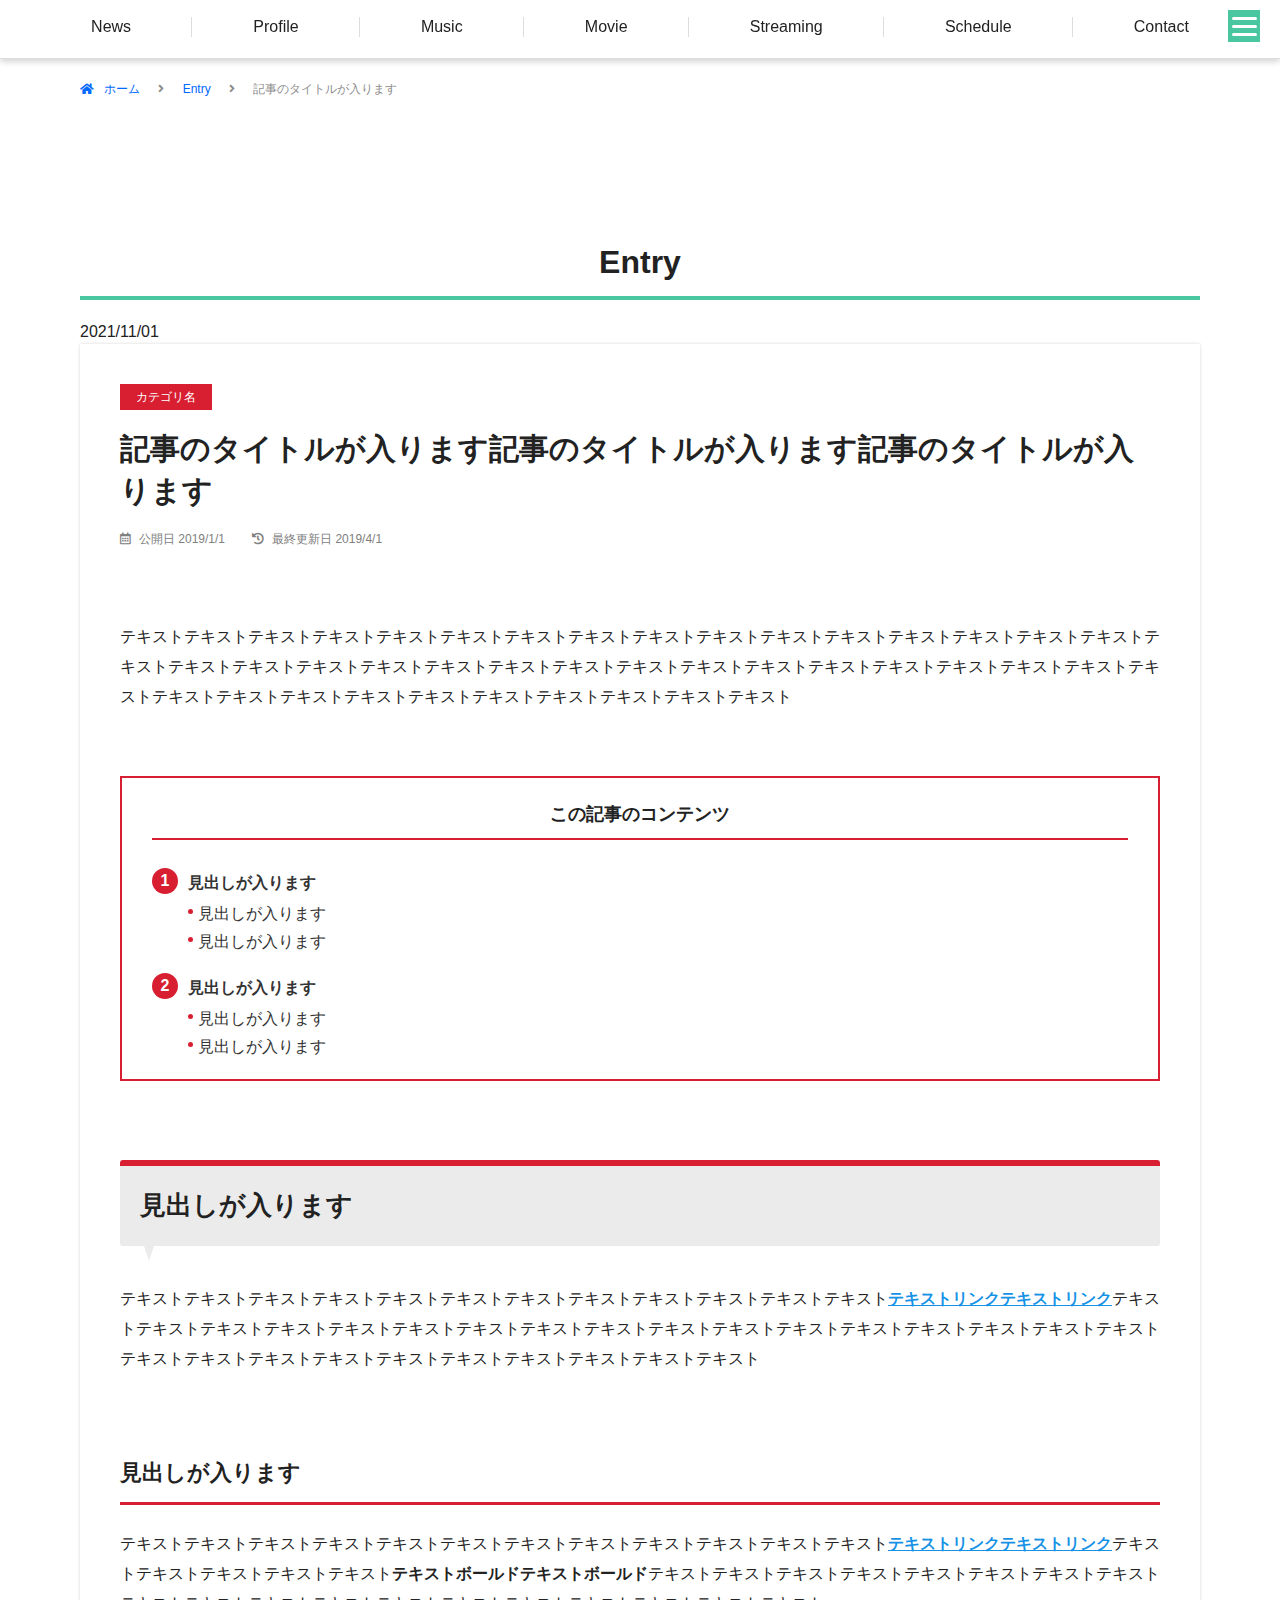
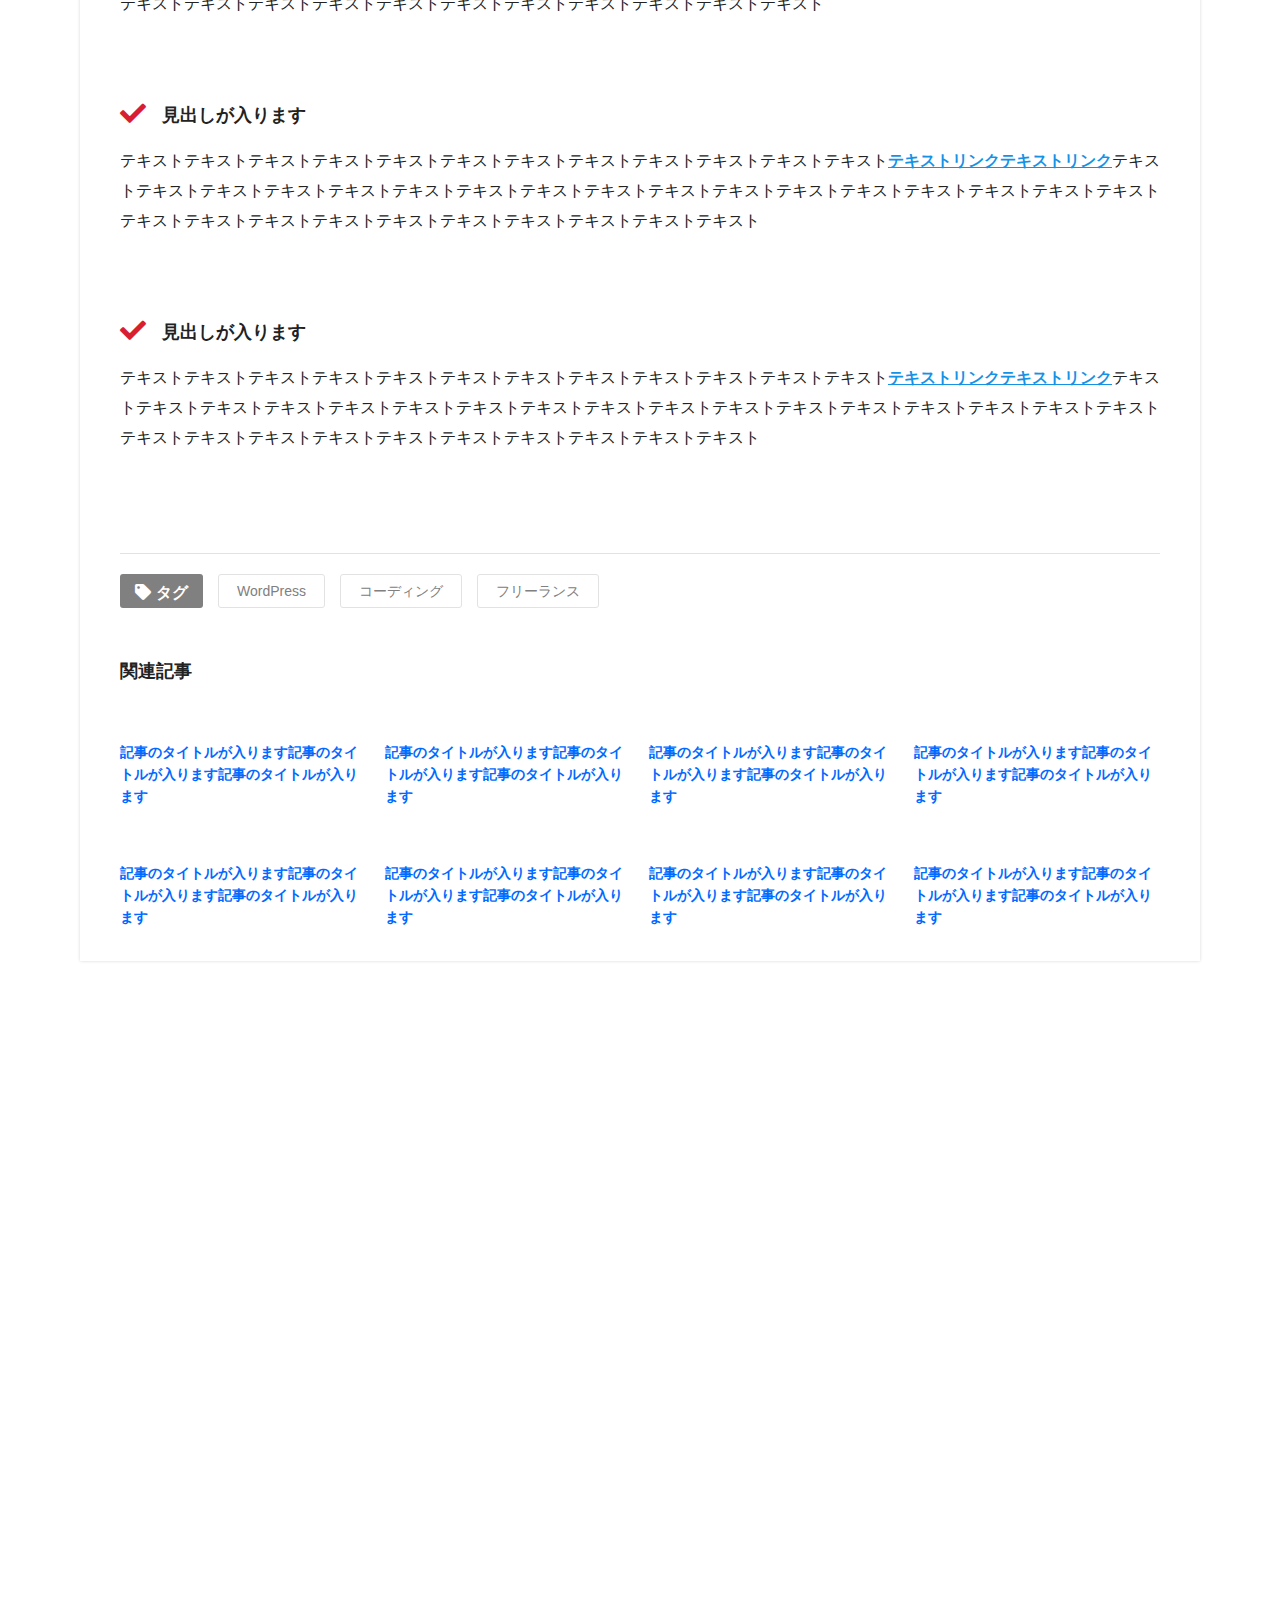
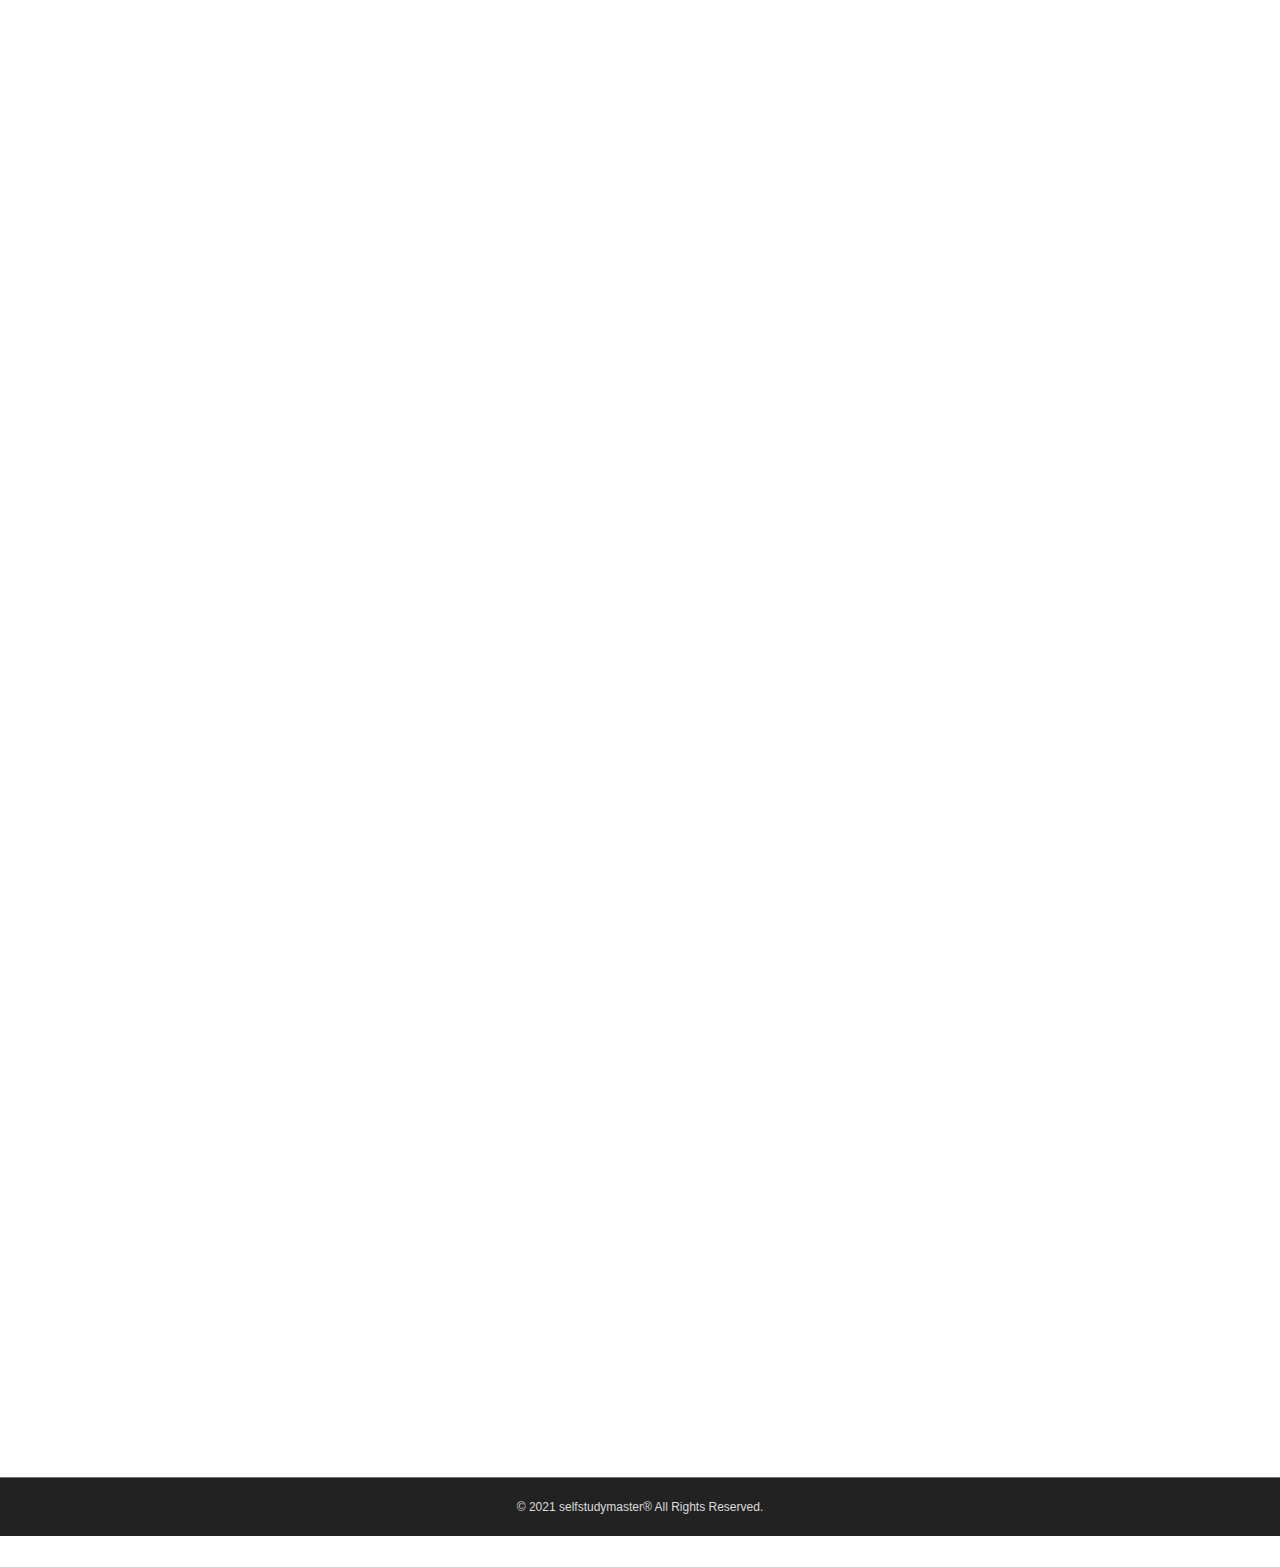
==== entry.html @ 5bd6e817 "entryページ新規作成とcss修正" ====
<!DOCTYPE html>
<html lang="ja">
<head>
    <meta charset="UTF-8">
    <meta name="viewport" content="width=device-width, initial-scale=1.0 minimum-scale=1.0">
    <title>天才 公式ホームページ</title>
    <link rel="stylesheet" href="http://fonts.googleapis.com/css?family=Raleway:700,400">
    <link rel="stylesheet" href="http://maxcdn.bootstrapcdn.com/font-awesome/4.3.0/css/font-awesome.min.css">
    <!--Twitterカード-->
    <meta name="twitter:card" content="summary" />
    <meta name="twitter:site" content="@selfstudymaster" />
    <meta name="twitter:creator" content="@selfstudymaster" />
    <meta property="og:url" content="https://selfstudymaster.github.io/tensai_website.github.io/" />
    <meta property="og:title" content="天才のWebサイト" />
    <meta property="og:description" content="天才のWebサイトができました。プログラマです。" />
    <meta property="og:image" content="https://selfstudymaster.github.io/tensai_website.github.io/assets/img/elements/tensai_icon_2021_01_840x840.png" />
    <!--FontAwesomeCDN-->
    <link rel="stylesheet" href="https://use.fontawesome.com/releases/v5.6.1/css/all.css">
    <link rel="stylesheet" href="css/reset.css">
    <link rel="stylesheet" href="css/style.css">
</head>

<body>
    <!--以下PRECSSで記述します-->
    <!--ヘッダー外側にあたる要素 ly_header -->
    <header class="ly_header effect-fade">
        <!--ヘッダー内側にあたる要素 ly_header -->
        <div class="ly_header_inner">
            <!--ヘッダー内側のロゴアイコンとボタン -->
            <!-- <div class="bl_headerUtils">
                <a class="bl_headerUtils_logo" href="#"><img src="./assets/img/elements/tensai_icon_2021_01_840x840.png" alt="ヘッダーアイコン"></a>
                <p class="bl_headerUtils_ttl">天才のホームページ</p>
                <a class="el_btn" href="#">お問い合わせ</a>
            </div> -->
            <!--ヘッダー内側のロゴアイコンとボタン /.bl_headerUtils -->
            <!--ヘッダー内側のナビゲーション -->
            <nav>
                <ul class="bl_headerNav">
                    <li class="bl_headerNav_item"><a class="bl_headerNav_link" href="#news">News</a></li>
                    <li class="bl_headerNav_item"><a class="bl_headerNav_link" href="#profile">Profile</a></li>
                    <li class="bl_headerNav_item"><a class="bl_headerNav_link" href="#music">Music</a></li>
                    <li class="bl_headerNav_item"><a class="bl_headerNav_link" href="#movie">Movie</a></li>
                    <!-- <li class="bl_headerNav_item"><a class="bl_headerNav_link" href="#radio">Radio</a></li> -->
                    <li class="bl_headerNav_item"><a class="bl_headerNav_link" href="#streaming">Streaming</a></li>
                    <li class="bl_headerNav_item"><a class="bl_headerNav_link" href="#schedule">Schedule</a></li>
                    <!-- <li class="bl_headerNav_item"><a class="bl_headerNav_link" href="#reserve">Reserve</a></li> -->
                    <!-- <li class="bl_headerNav_item"><a class="bl_headerNav_link" href="#shop">Shop</a></li> -->
                    <li class="bl_headerNav_item"><a class="bl_headerNav_link" href="#contact">Contact</a></li>
                </ul>
            </nav>
            <!--ヘッダー内側のナビゲーション / -->
            <!--ハンバーガーメニュー ヘッダー内側のナビゲーション -->
            <div class="hamburger-menu">
                <input type="checkbox" id="menu-btn-check">
                <label for="menu-btn-check" class="menu-btn"><span></span></label>
                <div class="menu-content">
                    <ul>
                        <li class="bl_headerNav_item"><a class="bl_headerNav_link" href="#news">News</a></li>
                        <li class="bl_headerNav_item"><a class="bl_headerNav_link" href="#profile">Profile</a></li>
                        <li class="bl_headerNav_item"><a class="bl_headerNav_link" href="#music">Music</a></li>
                        <li class="bl_headerNav_item"><a class="bl_headerNav_link" href="#movie">Movie</a></li>
                        <!-- <li class="bl_headerNav_item"><a class="bl_headerNav_link" href="#radio">Radio</a></li> -->
                        <li class="bl_headerNav_item"><a class="bl_headerNav_link" href="#streaming">Streaming</a></li>
                        <li class="bl_headerNav_item"><a class="bl_headerNav_link" href="#schedule">Schedule</a></li>
                        <!-- <li class="bl_headerNav_item"><a class="bl_headerNav_link" href="#reserve">Reserve</a></li> -->
                        <!-- <li class="bl_headerNav_item"><a class="bl_headerNav_link" href="#shop">Shop</a></li> -->
                        <li class="bl_headerNav_item"><a class="bl_headerNav_link" href="#contact">Contact</a></li>
                    </ul>
                </div>
            </div>
            <!--ハンバーガーメニュー ヘッダー内側のナビゲーション /-->
        </div>
        <!--ヘッダー内側にあたる要素 /.ly_header_inner -->
    </header>
    <!--ヘッダー外側にあたる要素 ly_header -->

    <main class="ly_cont">

        <!-- パンくすリスト breadcrumb -->
        <section class="ly_section effect-fade" id="#">
            <div class="breadcrumb">
                <span property="itemListElement" typeof="ListItem">
                    <a property="item" typeof="WebPage" href="/" class="home"><span property="name">ホーム</span></a>
                    <meta property="position" content="1">
                </span>
                <i class="fas fa-angle-right"></i>
                <span property="itemListElement" typeof="ListItem">
                    <a property="item" typeof="WebPage" href="#" class="taxonomy category"><span
                            property="name">Entry</span></a>
                    <meta property="position" content="2">
                </span>
                <i class="fas fa-angle-right"></i>
                <span class="post post-post current-item">記事のタイトルが入ります</span>
            </div><!-- /breadcrumb -->
        </section>

        <!--後で消す /Users/mac/Documents/HTMLCSS/デイトラ/3rd/html/single.html 参照-->
        <!-- Entry -->
        <!--bl_vertPostsというクラス命名 (vertはvertical=垂直の省略形)-->
        <section class="ly_section effect-fade" id="entry">
            <h2 class="el_lv2Heading">Entry</h2>
            <ul class="bl_entry">
                <li class="bl_entry_item">
                    <!--のちに日付の後にラベルを付けるのでdiv要素を設置-->
                    <div class="bl_entry_header">
                        <time class="bl_entry_date" datetime="2020-09-27">2021/11/01</time>
                    </div>
                </li>
                
            </ul>
            <!-- entry -->
            <article class="entry">

                <!-- entry-header -->
                <div class="entry-header">
                    <div class="entry-label"><a href="#">カテゴリ名</a></div><!-- /entry-item-tag -->
                    <h1 class="entry-title">記事のタイトルが入ります記事のタイトルが入ります記事のタイトルが入ります</h1><!-- /entry-title -->

                    <!-- entry-meta -->
                    <div class="entry-meta">
                        <time class="entry-published" datetime="2019-01-01">公開日 2019/1/1</time>
                        <time class="entry-updated" datetime="2019-04-01">最終更新日 2019/4/1</time>
                    </div><!-- /entry-meta -->

                    <!-- entry-img -->
                    <div class="entry-img">
                        <img src="img/entry1.png" alt="">
                    </div><!-- /entry-img -->

                </div><!-- /entry-header -->

                <!-- entry-body -->
                <div class="entry-body">
                    <p>
                        テキストテキストテキストテキストテキストテキストテキストテキストテキストテキストテキストテキストテキストテキストテキストテキストテキストテキストテキストテキストテキストテキストテキストテキストテキストテキストテキストテキストテキストテキストテキストテキストテキストテキストテキストテキストテキストテキストテキストテキストテキストテキストテキスト
                    </p>

                    <div id="toc_container">
                        <p class="toc_title">この記事のコンテンツ</p>
                        <ul class="toc_list">
                            <li><a href="#i">見出しが入ります</a>
                                <ul>
                                    <li><a href="#">見出しが入ります</a></li>
                                    <li><a href="#">見出しが入ります</a></li>
                                </ul>
                            </li>
                            <li><a href="#i">見出しが入ります</a>
                                <ul>
                                    <li><a href="#">見出しが入ります</a></li>
                                    <li><a href="#">見出しが入ります</a></li>
                                </ul>
                            </li>
                        </ul>
                    </div>

                    <h2>見出しが入ります</h2>
                    <p>テキストテキストテキストテキストテキストテキストテキストテキストテキストテキストテキストテキスト<a
                            href="#">テキストリンクテキストリンク</a>テキストテキストテキストテキストテキストテキストテキストテキストテキストテキストテキストテキストテキストテキストテキストテキストテキストテキストテキストテキストテキストテキストテキストテキストテキストテキストテキスト
                    </p>
                    <h3>見出しが入ります</h3>
                    <p>テキストテキストテキストテキストテキストテキストテキストテキストテキストテキストテキストテキスト<a
                            href="#">テキストリンクテキストリンク</a>テキストテキストテキストテキストテキスト<strong>テキストボールドテキストボールド</strong>テキストテキストテキストテキストテキストテキストテキストテキストテキストテキストテキストテキストテキストテキストテキストテキストテキストテキストテキスト
                    </p>
                    <h4>見出しが入ります</h4>
                    <p>テキストテキストテキストテキストテキストテキストテキストテキストテキストテキストテキストテキスト<a
                            href="#">テキストリンクテキストリンク</a>テキストテキストテキストテキストテキストテキストテキストテキストテキストテキストテキストテキストテキストテキストテキストテキストテキストテキストテキストテキストテキストテキストテキストテキストテキストテキストテキスト
                    </p>
                    <h4>見出しが入ります</h4>
                    <p>テキストテキストテキストテキストテキストテキストテキストテキストテキストテキストテキストテキスト<a
                            href="#">テキストリンクテキストリンク</a>テキストテキストテキストテキストテキストテキストテキストテキストテキストテキストテキストテキストテキストテキストテキストテキストテキストテキストテキストテキストテキストテキストテキストテキストテキストテキストテキスト
                    </p>
                    <div class="entry-btn"><a class="btn" href="">テキストテキスト</a></div><!-- /entry-btn -->

                </div><!-- /entry-body -->


                <div class="entry-tag-items">
                    <div class="entry-tag-head">タグ</div><!-- /entry-tag-head -->
                    <div class="entry-tag-item"><a href="">WordPress</a></div><!-- /entry-tag-item -->
                    <div class="entry-tag-item"><a href="">コーディング</a></div><!-- /entry-tag-item -->
                    <div class="entry-tag-item"><a href="">フリーランス</a></div><!-- /entry-tag-item -->
                </div><!-- /entry-tag-items -->


                <div class="entry-related">
                    <div class="related-title">関連記事</div>

                    <div class="related-items">

                        <a class="related-item" href="">
                            <div class="related-item-img"><img src="img/entry1.png" alt=""></div><!-- /related-item-img -->
                            <div class="related-item-title">記事のタイトルが入ります記事のタイトルが入ります記事のタイトルが入ります</div><!-- /related-item-title -->
                        </a><!-- /related-item -->

                        <a class="related-item" href="">
                            <div class="related-item-img"><img src="img/entry1.png" alt=""></div><!-- /related-item-img -->
                            <div class="related-item-title">記事のタイトルが入ります記事のタイトルが入ります記事のタイトルが入ります</div><!-- /related-item-title -->
                        </a><!-- /related-item -->

                        <a class="related-item" href="">
                            <div class="related-item-img"><img src="img/entry1.png" alt=""></div><!-- /related-item-img -->
                            <div class="related-item-title">記事のタイトルが入ります記事のタイトルが入ります記事のタイトルが入ります</div><!-- /related-item-title -->
                        </a><!-- /related-item -->

                        <a class="related-item" href="">
                            <div class="related-item-img"><img src="img/entry1.png" alt=""></div><!-- /related-item-img -->
                            <div class="related-item-title">記事のタイトルが入ります記事のタイトルが入ります記事のタイトルが入ります</div><!-- /related-item-title -->
                        </a><!-- /related-item -->

                        <a class="related-item" href="">
                            <div class="related-item-img"><img src="img/entry1.png" alt=""></div><!-- /related-item-img -->
                            <div class="related-item-title">記事のタイトルが入ります記事のタイトルが入ります記事のタイトルが入ります</div><!-- /related-item-title -->
                        </a><!-- /related-item -->

                        <a class="related-item" href="">
                            <div class="related-item-img"><img src="img/entry1.png" alt=""></div><!-- /related-item-img -->
                            <div class="related-item-title">記事のタイトルが入ります記事のタイトルが入ります記事のタイトルが入ります</div><!-- /related-item-title -->
                        </a><!-- /related-item -->

                        <a class="related-item" href="">
                            <div class="related-item-img"><img src="img/entry1.png" alt=""></div><!-- /related-item-img -->
                            <div class="related-item-title">記事のタイトルが入ります記事のタイトルが入ります記事のタイトルが入ります</div><!-- /related-item-title -->
                        </a><!-- /related-item -->

                        <a class="related-item" href="">
                            <div class="related-item-img"><img src="img/entry1.png" alt=""></div><!-- /related-item-img -->
                            <div class="related-item-title">記事のタイトルが入ります記事のタイトルが入ります記事のタイトルが入ります</div><!-- /related-item-title -->
                        </a><!-- /related-item -->

                    </div><!-- /related-items -->
                </div><!-- /entry-related -->

            </article> <!-- /entry -->

            
        </section>

        <!--サイドバー-->
        <section class="ly_section effect-fade" id="#">
            <!-- secondary -->
			<aside id="secondary">

				<!-- widget -->
				<div class="widget widget_text widget_custom_html">
					<div class="widget-title">プロフィール</div>

					<div class="wprofile">
						<div class="wprofile-img"><img src="img/profile.png" alt=""></div>
						<div class="wprofile-content">
							<p>
								テキストテキストテキストテキストテキストテキストテキストテキストテキストテキストテキストテキストテキストテキストテキストテキストテキストテキストテキストテキストテキストテキストテキストテキストテキストテキストテキストテキストテキストテキスト
							</p>
						</div>
						<!-- /wprofile-content -->
						<nav class="wprofile-sns">
							<div class="wprofile-sns-item m_twitter"><a href="" rel="noopener noreferrer" target="_blank"><i
										class="fab fa-twitter"></i></a></div>
							<div class="wprofile-sns-item m_facebook"><a href="" rel="noopener noreferrer" target="_blank"><i
										class="fab fa-facebook-f"></i></a></div>
							<div class="wprofile-sns-item m_instagram"><a href="" rel="noopener noreferrer" target="_blank"><i
										class="fab fa-instagram"></i></a></div>
						</nav>
					</div><!-- /wprofile -->
				</div><!-- /widget -->


				<!-- widget -->
				<div class="widget widget_search">
					<div class="widget-title">検索</div>
					<!-- search-form -->
					<form method="get" class="search-form" action="#">
						<input type="search" class="search-field" value="" placeholder="キーワード" name="s" id="s">
						<button type="submit" class="search-submit"><i class="fas fa-search"></i></button>
					</form><!-- /search-form -->
				</div><!-- /widget -->


				<!-- widget -->
				<div class="widget widget_popular">
					<div class="widget-title">人気記事</div>

					<div class="wpost-items m_ranking">

						<!-- wpost-item -->
						<a class="wpost-item" href="#">
							<div class="wpost-item-img"><img src="img/entry2.png" alt=""></div>
							<div class="wpost-item-body">
								<div class="wpost-item-title">記事のタイトルが入ります記事のタイトルが入ります記事のタイトルが入ります</div>
							</div><!-- /wpost-item-body -->
						</a><!-- /wpost-item -->

						<!-- wpost-item -->
						<a class="wpost-item" href="#">
							<div class="wpost-item-img"><img src="img/entry1.png" alt=""></div>
							<div class="wpost-item-body">
								<div class="wpost-item-title">記事のタイトルが入ります記事のタイトルが入ります記事のタイトルが入ります</div>
							</div><!-- /wpost-item-body -->
						</a><!-- /wpost-item -->

						<!-- wpost-item -->
						<a class="wpost-item" href="#">
							<div class="wpost-item-img"><img src="img/entry3.png" alt=""></div>
							<div class="wpost-item-body">
								<div class="wpost-item-title">記事のタイトルが入ります記事のタイトルが入ります記事のタイトルが入ります</div>
							</div><!-- /wpost-item-body -->
						</a><!-- /wpost-item -->

						<!-- wpost-item -->
						<a class="wpost-item" href="#">
							<div class="wpost-item-img"><img src="img/entry4.png" alt=""></div>
							<div class="wpost-item-body">
								<div class="wpost-item-title">記事のタイトルが入ります記事のタイトルが入ります記事のタイトルが入ります</div>
							</div><!-- /wpost-item-body -->
						</a><!-- /wpost-item -->

						<!-- wpost-item -->
						<a class="wpost-item" href="#">
							<div class="wpost-item-img"><img src="img/entry5.png" alt=""></div>
							<div class="wpost-item-body">
								<div class="wpost-item-title">記事のタイトルが入ります記事のタイトルが入ります記事のタイトルが入ります</div>
							</div><!-- /wpost-item-body -->
						</a><!-- /wpost-item -->

					</div><!-- /wpost-items -->
				</div><!-- /widget -->



				<!-- widget -->
				<div class="widget widget_recent">
					<div class="widget-title">新着記事</div>

					<div class="wpost-items">

						<!-- wpost-item -->
						<a class="wpost-item" href="#">
							<div class="wpost-item-img"><img src="img/entry7.png" alt=""></div>
							<div class="wpost-item-body">
								<div class="wpost-item-title">記事のタイトルが入ります記事のタイトルが入ります記事のタイトルが入ります</div>
							</div><!-- /wpost-item-body -->
						</a><!-- /wpost-item -->

						<!-- wpost-item -->
						<a class="wpost-item" href="#">
							<div class="wpost-item-img"><img src="img/entry6.png" alt=""></div>
							<div class="wpost-item-body">
								<div class="wpost-item-title">記事のタイトルが入ります記事のタイトルが入ります記事のタイトルが入ります</div>
							</div><!-- /wpost-item-body -->
						</a><!-- /wpost-item -->

						<!-- wpost-item -->
						<a class="wpost-item" href="#">
							<div class="wpost-item-img"><img src="img/entry10.png" alt=""></div>
							<div class="wpost-item-body">
								<div class="wpost-item-title">記事のタイトルが入ります記事のタイトルが入ります記事のタイトルが入ります</div>
							</div><!-- /wpost-item-body -->
						</a><!-- /wpost-item -->

						<!-- wpost-item -->
						<a class="wpost-item" href="#">
							<div class="wpost-item-img"><img src="img/entry7.png" alt=""></div>
							<div class="wpost-item-body">
								<div class="wpost-item-title">記事のタイトルが入ります記事のタイトルが入ります記事のタイトルが入ります</div>
							</div><!-- /wpost-item-body -->
						</a><!-- /wpost-item -->

						<!-- wpost-item -->
						<a class="wpost-item" href="#">
							<div class="wpost-item-img"><img src="img/entry9.png" alt=""></div>
							<div class="wpost-item-body">
								<div class="wpost-item-title">記事のタイトルが入ります記事のタイトルが入ります記事のタイトルが入ります</div>
							</div><!-- /wpost-item-body -->
						</a><!-- /wpost-item -->

					</div><!-- /wpost-items -->
				</div><!-- /widget -->

				<div class="widget widget_archive">
					<div class="widget-title">アーカイブ</div>
					<ul>
						<li><a href="#">テキストテキストテキスト</a></li>
						<li><a href="#">テキストテキストテキスト</a></li>
						<li><a href="#">テキストテキストテキスト</a></li>
					</ul>
				</div><!-- /widget -->

			</aside><!-- secondary -->
        </section>
    </main>

    <footer>
        <div class="ly_footer effect-fade"><!--外側にあたる要素 ly_footer_inner -->
            <div class="ly_footer_inner"><!--内側にあたる要素 ナビゲーション ly_footer_inner -->
                <nav>
                    <ul class="bl_footerNav">
                        <li class="bl_footerNav_item">
                            <a class="bl_footerNav_link" href="#news">News</a>
                            <ul class="bl_footerChildNav">
                            <li class="bl_footerChildNav_item">
                                <a class="bl_footerChildNav_link" href="#">最新記事</a>
                            </li>
                            <!-- <li class="bl_footerChildNav_item">
                                <a class="bl_footerChildNav_link" href="#"></a>
                            </li> -->
                            </ul>
                        </li>
                        <li class="bl_footerNav_item">
                            <a class="bl_footerNav_link" href="#profile">Profile</a>
                            <ul class="bl_footerChildNav">
                                <!-- <li class="bl_footerChildNav_item">
                                <a class="bl_footerChildNav_link" href="#">天才とは？</a>
                                </li> -->
                                <!-- <li class="bl_footerChildNav_item">
                                <a class="bl_footerChildNav_link" href="#">天才の構成要素</a>
                                </li> -->
                                <!-- <li class="bl_footerChildNav_item">
                                    <a class="bl_footerChildNav_link" href="#"></a>
                                </li> -->
                            </ul>
                        </li>
                        <li class="bl_footerNav_item">
                            <a class="bl_footerNav_link" href="#music">Music</a>
                            <!-- <ul class="bl_footerChildNav">
                                <li class="bl_footerChildNav_item">
                                <a class="bl_footerChildNav_link" href="#"></a>
                                </li>
                                <li class="bl_footerChildNav_item">
                                <a class="bl_footerChildNav_link" href="#"></a>
                                </li>
                            </ul> -->
                        </li>
                        <li class="bl_footerNav_item">
                            <a class="bl_footerNav_link" href="#movie">Movie</a>
                        </li>
                        <!-- <li class="bl_footerNav_item">
                            <a class="bl_footerNav_link" href="#radio">Radio</a>
                            <ul class="bl_footerChildNav">
                                <li class="bl_footerChildNav_item">
                                <a class="bl_footerChildNav_link" href="#"></a>
                                </li>
                                <li class="bl_footerChildNav_item">
                                <a class="bl_footerChildNav_link" href="#"></a>
                                </li>
                            </ul>
                        </li> -->
                        <li class="bl_footerNav_item">
                            <a class="bl_footerNav_link" href="#streaming">Streaming</a>
                        </li>
                        <li class="bl_footerNav_item">
                            <a class="bl_footerNav_link" href="#schedule">Schedule</a>
                        </li>
                        <!-- <li class="bl_footerNav_item">
                            <a class="bl_footerNav_link" href="#reserve">Reserve</a>
                        </li> -->
                        <!-- <li class="bl_footerNav_item">
                            <a class="bl_footerNav_link" href="#shop">Shop</a>
                        </li> -->
                        <li class="bl_footerNav_item">
                            <a class="bl_footerNav_link" href="#contact">Contact</a>
                        </li>
                    </ul>
                </nav>
            </div>
            <!--内側にあたる要素 /.ly_footer_inner-->
        </div>
        <!--外側にあたる要素 /.ly_footer-->
        <!--外側にあたる要素 ボーダー -->
        <div class="ly_footer hp_btGray">
            <!--内側にあたる要素 Copyright-->
            <div class="ly_footer_inner">
                <small class="el_footerCopyright">© 2021 selfstudymaster® All Rights Reserved.</small>
            </div>
            <!--内側にあたる要素 Copyright /.ly_footer_inner-->
        </div>
        <!--外側にあたる要素 ボーダー /.ly_footer hp_btGray-->
    </footer>
    <script src="./js/jquery-3.6.0.min.js" defer></script>
    <script src="./js/script.js" defer></script>
</body>

</html>
---- css/style.css ----
@charset "UTF-8";

/*=================================================
ベース
===================================================*/
body {
    color: #222;
    font-family: "Helvetica Neue", Arial, "Hiragino Kaku Gothic ProN", "Hiragino Sans", Meiryo, sans-serif;
    line-height: 1.5;
}

a {
    color: #0069ff;
}

img {
    max-width: 100%;
    vertical-align: top;
}

/* 画面全体のフェードイン */
.effect-fade {
    opacity : 0;
    transform : translate(0, 90px);
    transition : all 800ms;
}
.effect-fade.effect-scroll {
    opacity : 1;
    transform : translate(0, 0);
}

/*=================================================
ボタン
===================================================*/
/* el_buttonは「送信ボタン」で使用中 */
.el_button .submit-btn{
    display: inline-block;
    padding: 12px 36px;
    background: linear-gradient(90deg, #d10fe2 0%, #6020B0 100%);
    color: #fff;
    text-align: center;
    font-size: 14px;
    text-align: center;
    box-shadow: 0px 3px 6px #00000029;
    border-radius: 10px;
    cursor : pointer;
}

.el_button .submit-btn:hover {
    opacity: 0.7;
}


/* .el_button:hover {
    background-color: rgba(255, 255, 255, .2);
} */

.bl_contactBtn_wrapper {
    margin-left: 0px;
}

.el_button_arrowRight {
    margin-left: 20px;
    display: inline-block;
    padding: 4px 10px;
    background-color: #fd4810;
    color: #fff;
    font-size: 12px;
    border-radius: 10px;
}

/* contactの送信ボタンを押下後に、遷移して表示されるメッセージを
   送信前にhiddenしている */
.hidden {
    display: none;
}

/* 問い合わせフォール送信ボタン押下後の遷移先からホームに「戻る」ボタン */
.bl_returnButton {
    cursor : pointer;
}

/*
.el_button {
    display: block;
    width: 155px;
    height: 37px;
    line-height: 37px;
    padding: 12px 36px;
    text-align: center;
    background: linear-gradient(90deg, #FA41CC 0%, #6020B0 100%) 0% 0%;
    color: #fff;
    box-shadow: 0px 3px 6px #00000029;
    border-radius: 10px;
}
*/

/*=================================================
レイアウト
===================================================*/
/*=================================================
レイアウト ヘッダー
===================================================*/
.ly_header {
    position: fixed;
    top: 0;
    z-index: 9999;
    width: 100%;
    /* padding-top: 25px; */
    border-bottom: 1px solid #ddd;
    background-color: #fff;
    box-shadow: 0 3px 6px rgb(0 0 0 / 16%);
}

.ly_header_inner {
    /* display: flex; */
    max-width: 1230px;
    height: 100%;
    padding-right: 30px;
    padding-left: 30px;
    margin-right: auto;
    margin-left: auto;
    align-items: center;
    justify-content: space-around;
}

/*=================================================
レイアウト メイン
===================================================*/
.ly_cont {
    max-width: 1200px;
    padding-right: 15px;
    padding-left: 15px;
    margin-right: auto;
    margin-left: auto;
}

/*=================================================
レイアウト セクション
===================================================*/
.ly_mv {
    /* padding-top: 20px; */
    margin-top: 110px;
    /* メインビジュアルなので左右のマージンは他のセクションより広めるためつけない */
    /* margin-right: 40px; */
    /* margin-left: 40px; */
}


.ly_section {
    margin-bottom: 60px;
    margin-right: 40px;
    margin-left: 40px;
    padding-top: 80px;
}


/*=================================================
レイアウト コンタクト
===================================================*/

.ly_contact_inner {
    margin-right: auto;
    margin-left: auto;
    text-align: center;
}

.ly_contactForm_wrapper {
    max-width: 1200px;
    height: 1027px;
    margin-right: auto;
    margin-left: auto;
    margin-bottom: 61px;
    background-color: #fff;
}

/*=================================================
レイアウト フッター
===================================================*/
.ly_footer {
    padding-top: 20px;
    padding-bottom: 20px;
    background-color: #222;
}

.ly_footer_inner {
    max-width: 1230px;
    padding-right: 30px;
    padding-left: 30px;
    margin-right: auto;
    margin-left: auto;
}

/*=================================================
モジュール
===================================================*/
/*=================================================
モジュール ヘッダー
===================================================*/
.bl_headerUtils {
    display: flex;
    align-items: center;
    justify-content: space-between;
    margin-bottom: 20px;
}

.bl_headerUtils_logo {
    width: 120px;
}

.bl_headerUtils_ttl {
    color: #C02297;
    font-size: 60px;
    font-weight: bold;
}

.bl_headerUtils .el_btn {
    width: auto;
    padding: 10px 20px;
    box-shadow: none;
    background-color: #4AC6A1;
    color: #fff;
    border-radius: 5px;
}

.bl_headerNav {
    display: flex;
    justify-content: space-around;
}

.bl_headerNav_item {
    flex-grow: 1;
    text-align: center;
}

.bl_headerNav_item:last-child .bl_headerNav_link::after {
    content: none;
}

.bl_headerNav_link {
    position: relative;
    display: block;
    padding: 15px 5px;
    border-bottom: 4px solid transparent;
    color: #222;
    text-decoration: none;
    transition: .25s;
}

.bl_headerNav_link:focus,
.bl_headerNav_link:hover {
    border-bottom-color: #ad14e9;
    opacity: 0.6;
}

.bl_headerNav_link::after {
    content: '';
    position: absolute;
    top: 50%;
    right: 0;
    width: 1px;
    height: 20px;
    background-color: #ddd;
    transform: translateY(-50%);
}

/*==================================
モジュール ハンバーガーメニュー
==================================*/

.menu-btn {
    position: fixed;
    top: 10px;
    right: 20px;
    display: flex;
    height: 32px;
    width: 32px;
    justify-content: center;
    align-items: center;
    z-index: 90;
    background-color: #4AC6A1;
}
.menu-btn span,
.menu-btn span:before,
.menu-btn span:after {
    content: '';
    display: block;
    height: 3px;
    width: 25px;
    border-radius: 3px;
    background-color: #fff;
    position: absolute;
}
.menu-btn span:before {
    bottom: 8px;
}
.menu-btn span:after {
    top: 8px;
}
#menu-btn-check:checked ~ .menu-btn span {
    background-color:#4AC6A1;/*メニューオープン時は真ん中の線を透明にする*/
}
#menu-btn-check:checked ~ .menu-btn span::before {
    bottom: 0;
    transform: rotate(45deg);
}
#menu-btn-check:checked ~ .menu-btn span::after {
    top: 0;
    transform: rotate(-45deg);
}

#menu-btn-check {
    display: none;
}
#menu-btn-check:checked ~ .menu-content {
    left: 0;/*メニューを画面内へ*/
}

.menu-content {
    width: 100%;
    height: 100%;
    position: fixed;
    top: 0;
    left: 100%;
    z-index: 80;
    background-color: #4AC6A1;
    transition: all 0.5s;
}
.menu-content ul {
    padding: 70px 10px 0;
}
.menu-content ul li {
    border-bottom: solid 1px #fff;
    list-style: none;
}
.menu-content ul li a {
    display: block;
    width: 100%;
    font-size: 15px;
    box-sizing: border-box;
    color:#000;
    text-decoration: none;
    padding: 9px 15px 10px 0;
    position: relative;
}
.menu-content ul li a::before {
    content: "";
    width: 7px;
    height: 7px;
    border-top: solid 2px #ffffff;
    border-right: solid 2px #ffffff;
    transform: rotate(45deg);
    position: absolute;
    right: 11px;
    top: 16px;
}

/*==================================
モジュール パンくずリスト
==================================*/

.breadcrumb {
	color: #8d8d8d;
	font-size: 12px;
	margin-bottom: 14px;
}

.breadcrumb .home::before {
	content: "\f015";
	font-family: "Font Awesome 5 Free", sans-serif;
	font-weight: 900;
	margin-right: 10px;
}

.breadcrumb a {
	text-decoration: none;
	transition: all 0.3s ease 0s;
}

.breadcrumb a:hover {
	opacity: 0.6;
}

.breadcrumb i {
	margin-left: 15px;
	margin-right: 15px;
}

/*==================================
モジュール エントリー
==================================*/
/* まるコピペなのであとで変える*/
#primary {
	width: 65.45455%;
}

.m_one #primary {
	margin-bottom: 0;
	width: 100%;
}

#secondary {
	margin-left: auto;
	width: 30.90909%;
}

.m_one #secondary {
	display: none;
	width: 100%;
}


.entry-item {
	background: #fff;
	box-shadow: 0 0 3px 0 rgba(0, 0, 0, 0.16);
	display: block;
	margin-bottom: 50px;
	margin-right: 40px;
	text-decoration: none;
	transition: all 0.3s ease 0s;
	width: calc(50% - 40px / 2);
}

.entry-item:hover {
	box-shadow: 0 0 9px 0 rgba(0, 0, 0, 0.16);
}

.entry-item:nth-child(2n),
.entry-item:last-child {
	margin-right: 0;
}

.entry-item-img {
	text-align: center;
}

.entry-item-body {
	padding: 20px;
}

.entry-item-meta {
	align-items: center;
	display: flex;
	flex-wrap: wrap;
	margin-bottom: 10px;
}

.entry-item-published {
	color: #808080;
	font-size: 12px;
	margin-top: 4px;
}

.entry-item-published::before {
	content: "\f073";
	font-family: "Font Awesome 5 Free", sans-serif;
	font-weight: 400;
	margin-right: 8px;
}

.entry-item-tag {
	background: #d81f32;
	color: #fff;
	display: block;
	font-size: 12px;
	margin-right: 15px;
	padding: 3px 14px 2px;
}

.entry-item-title {
	font-family: "HiraKakuPro-W6", "ヒラギノ角ゴ Pro W6", "Meiryo", "Meiryo", "Noto Sans Japanese", sans-serif;
	font-size: 18px;
	font-weight: 600;
	line-height: 1.42;
	margin-bottom: 14px;
}

.entry-item-excerpt {
	color: #454545;
	font-size: 14px;
	line-height: 1.71429;
}

.entries.m_horizontal {
	margin-bottom: 62px;
}

.entries.m_horizontal .entry-item {
	display: flex;
	margin-bottom: 30px;
	margin-right: 0;
	padding: 20px;
	width: 100%;
}

.entries.m_horizontal .entry-item:last-child {
	margin-bottom: 0;
}

.entries.m_horizontal .entry-item .entry-item-img {
	width: 36.02941%;
}

.entries.m_horizontal .entry-item .entry-item-body {
	padding: 0 0 0 20px;
	width: 63.97059%;
}

.entries.m_block .entry-item {
	width: 100%;
	margin-right: 0;
}

.entries.m_block .entry-item .entry-item-body {
		padding: 20px;
    width: 100%;
}

.entries.m_block .entry-item .entry-item-published {
	font-size: 14px;
}

.entries.m_block .entry-item .entry-item-tag {
	font-size: 14px;
}

.entries.m_block .entry-item .entry-item-title {
	font-size: 20px;
}

.entries.m_block .entry-item .entry-item-excerpt {
	font-size: 16px;
}

.entry {
	background: #fff;
	box-shadow: 0 0 3px 0 rgba(0, 0, 0, 0.16);
	padding: 40px 40px 12px;
}

.entry-label {
	display: inline-block;
	margin-bottom: 18px;
}

.entry-label a {
	background: #d81f32;
	color: #fff;
	display: block;
	font-size: 12px;
	padding: 4px 16px;
	text-align: center;
	text-decoration: none;
	transition: all 0.3s ease 0s;
}

.entry-label a:hover {
	opacity: 0.6;
}

.entry-title {
	font-family: "HiraKakuPro-W6", "ヒラギノ角ゴ Pro W6", "Meiryo", "Meiryo", "Noto Sans Japanese", sans-serif;
	font-size: 30px;
	font-weight: 600;
	line-height: 1.4;
	margin-bottom: 18px;
}

.m_page .entry-title {
	margin-bottom: 34px;
}

.entry-meta {
	align-items: center;
	display: flex;
	margin-bottom: 18px;
}

.entry-published,
.entry-updated {
	color: #808080;
	font-size: 12px;
}

.entry-published::before,
.entry-updated::before {
	content: "\f073";
	font-family: "Font Awesome 5 Free", sans-serif;
	font-weight: 400;
	margin-right: 8px;
}

.entry-updated {
	margin-left: 27px;
}

.entry-updated::before {
	content: "\f1da";
	font-weight: 900;
}

.entry-img {
	text-align: center;
}

.entry-tag-items {
	border-top: 1px solid #e2e2e2;
	display: flex;
	flex-wrap: wrap;
	padding: 20px 0;
}

.entry-tag-head {
	background: #808080;
	border-radius: 3px;
	color: #fff;
	font-family: "HiraKakuPro-W6", "ヒラギノ角ゴ Pro W6", "Meiryo", "Meiryo", "Noto Sans Japanese", sans-serif;
	font-size: 16px;
	font-weight: 600;
	margin-bottom: 10px;
	margin-right: 15px;
	padding: 6px 15px 0;
}

.entry-tag-head::before {
	content: "\f02b";
	font-family: "Font Awesome 5 Free", sans-serif;
	font-weight: 900;
	margin-right: 5px;
}

.entry-tag-item {
	margin-bottom: 10px;
	margin-right: 15px;
}

.entry-tag-item:last-child {
	margin-right: 0;
}

.entry-tag-item a {
	border: 1px solid #e2e2e2;
	border-radius: 3px;
	color: #808080;
	display: block;
	font-size: 14px;
	padding: 6px 18px 5px;
	text-decoration: none;
	transition: all 0.3s ease 0s;
}

.entry-tag-item a:hover {
	background: #808080;
	border-color: #808080;
	color: #fff;
}

.entry-body {
	margin-top: 32px;
	padding-bottom: 44px;
}

.m_page .entry-body {
	padding-bottom: 12px;
}

.entry-body h2 + p,
.entry-body h3 + p,
.entry-body h4 + p,
.entry-body h5 + p,
.entry-body h6 + p {
	margin-top: 0;
}

.entry-body h2 {
	background: #ebebeb;
	border-radius: 3px;
	border-top: 6px solid #d81f32;
	font-family: "HiraKakuPro-W6", "ヒラギノ角ゴ Pro W6", "Meiryo", "Meiryo", "Noto Sans Japanese", sans-serif;
	font-size: 26px;
	font-weight: 600;
	line-height: 1.2;
	margin-bottom: 38px;
	margin-top: 79px;
	padding: 24px 20px;
	position: relative;
	text-align: left;
}

.entry-body h2::after {
	border: 5px solid transparent;
	border-top: 15px solid #ebebeb;
	content: "";
	height: 0;
	left: 24px;
	position: absolute;
	top: 100%;
	width: 0;
}

.entry-body h3 {
	border-bottom: 3px solid #d81f32;
	font-family: "HiraKakuPro-W6", "ヒラギノ角ゴ Pro W6", "Meiryo", "Meiryo", "Noto Sans Japanese", sans-serif;
	font-size: 22px;
	font-weight: 600;
	line-height: 1.4;
	margin-bottom: 24px;
	margin-top: 84px;
	padding-bottom: 14px;
}

.entry-body h4 {
	font-family: "HiraKakuPro-W6", "ヒラギノ角ゴ Pro W6", "Meiryo", "Meiryo", "Noto Sans Japanese", sans-serif;
	font-size: 18px;
	font-weight: 600;
	line-height: 1.6;
	margin-bottom: 16px;
	margin-top: 82px;
	padding-left: 42px;
	position: relative;
}

.entry-body h4::before {
	color: #d81f32;
	content: "\f00c";
	font-family: "Font Awesome 5 Free", sans-serif;
	font-size: 26px;
	font-weight: 900;
	left: 0;
	position: absolute;
	top: -8px;
}

.entry-body h5 {
	font-family: "HiraKakuPro-W6", "ヒラギノ角ゴ Pro W6", "Meiryo", "Meiryo", "Noto Sans Japanese", sans-serif;
	font-size: 18px;
	font-weight: 600;
	line-height: 1.6;
	margin-bottom: 27px;
	margin-top: 60px;
}

.entry-body h6 {
	font-family: "HiraKakuPro-W6", "ヒラギノ角ゴ Pro W6", "Meiryo", "Meiryo", "Noto Sans Japanese", sans-serif;
	font-size: 16px;
	font-weight: 600;
	line-height: 1.6;
	margin-bottom: 1em;
	margin-top: 2em;
}

.entry-body p {
	line-height: 1.875;
	margin-top: 30px;
}

.entry-body ul {
	list-style-type: disc;
	margin-bottom: 1em;
	padding-left: 20px;
}

.entry-body ol {
	list-style-type: decimal;
	margin-bottom: 1em;
	padding-left: 20px;
}

.entry-body li {
	line-height: 1.6;
	margin-bottom: 0.4em;
	margin-top: 0.4em;
}

.entry-body blockquote {
	background: #eee;
	line-height: 1.6;
	margin-bottom: 1em;
	margin-top: 1em;
	padding: 1em;
}

.entry-body blockquote > :first-child {
	margin-top: 0;
}

.entry-body blockquote > :last-child {
	margin-bottom: 0;
}

.entry-body q {
	background: #eee;
	display: inline-block;
	padding-left: 0.2em;
	padding-right: 0.2em;
	vertical-align: middle;
}

.entry-body strong,
.entry-body b {
	font-family: "HiraKakuPro-W6", "ヒラギノ角ゴ Pro W6", "Meiryo", "Meiryo", "Noto Sans Japanese", sans-serif;
	font-weight: 600;
}

.entry-body a {
	color: #1592e6;
	font-family: "HiraKakuPro-W6", "ヒラギノ角ゴ Pro W6", "Meiryo", "Meiryo", "Noto Sans Japanese", sans-serif;
	font-weight: 600;
	transition: all 0.3s ease 0s;
}

.entry-body a:hover {
	opacity: 0.6;
}

.entry-body img {
	vertical-align: middle;
}

.entry-body .entry-btn {
	margin: 1em 0;
	text-align: center;
}

.entry-body .entry-btn .btn {
	color: #fff;
	font-family: "HiraKakuPro-W6", "ヒラギノ角ゴ Pro W6", "Meiryo", "Meiryo", "Noto Sans Japanese", sans-serif;
	font-size: 16px;
	font-weight: 600;
	text-decoration: none;
}

.entry-body .entry-btn .btn:hover {
	opacity: 1;
}

.entry-links {
	margin-top: 32px;
	text-align: center;
}

.entry-links .post-page-numbers {
	background: #fff;
	border: 1px solid #666;
	display: inline-block;
	height: 30px;
	line-height: 30px;
	margin-left: 8px;
	margin-right: 8px;
	min-width: 30px;
	text-align: center;
}

.entry-links .post-page-numbers.current {
	background: #666;
	color: #fff;
}

.entry-links .post-page-numbers:first-child {
	margin-left: 0;
}

.entry-links .post-page-numbers:last-child {
	margin-right: 0;
}

.entry-links a {
	text-decoration: none;
	transition: all 0.3s ease 0s;
}

.entry-links a:hover {
	background: #666;
	color: #fff;
}


.widget_archive select {
	background: transparent url(../img/select-arrow.svg) no-repeat center right 8px/12px 8px;
}

.widget {
	margin-bottom: 50px;
}

.widget:last-child {
	margin-bottom: 0;
}

.widget li {
	font-size: inherit;
	margin-bottom: 8px;
}

.widget li a {
	display: inline-block;
	font-size: inherit;
	text-decoration: none;
}

.widget li a:hover {
	opacity: 0.6;
}

.widget li ul {
	font-size: 0.85em;
	margin-top: 8px;
}

.widget-title {
	background: transparent url(../img/headign-line.png) repeat-x bottom center/340px auto;
	font-family: "HiraKakuPro-W6", "ヒラギノ角ゴ Pro W6", "Meiryo", "Meiryo", "Noto Sans Japanese", sans-serif;
	font-size: 18px;
	font-weight: 600;
	margin-bottom: 30px;
	padding: 0 0 16px;
}

.widget_archive li,
.widget_categories li {
	margin-bottom: 8px;
}

.widget_archive li:last-child,
.widget_categories li:last-child {
	margin-bottom: 0;
}

.widget_archive li a,
.widget_categories li a {
	border-bottom: 1px solid #e2e2e2;
	display: block;
	font-size: 14px;
	padding: 20px 20px 14px 0;
	position: relative;
	text-decoration: none;
}

.widget_archive li a:hover,
.widget_categories li a:hover {
	opacity: 0.6;
}

.widget_archive li a::after,
.widget_categories li a::after {
	-webkit-transform: translateY(-50%);
	color: #333;
	content: "\f054";
	font-family: "Font Awesome 5 Free", sans-serif;
	font-size: 16px;
	font-weight: 900;
	position: absolute;
	right: 0;
	top: 50%;
	transform: translateY(-50%);
}

.widget_archive li ul,
.widget_categories li ul {
	font-size: 0.85em;
	margin-top: 8px;
}

.widget .rpwwt-widget li {
	margin-bottom: 20px;
}

.widget .rpwwt-widget li:last-child {
	margin-bottom: 0;
}

.widget .rpwwt-widget li a {
	display: block;
	font-size: 0;
	text-decoration: none;
	transition: all 0.3s ease 0s;
}

.widget .rpwwt-widget li a:hover {
	opacity: 0.6;
}

.widget .rpwwt-widget li a img {
	width: 120px;
}

.widget .rpwwt-widget .rpwwt-post-title {
	display: inline-block;
	font-family: "HiraKakuPro-W6", "ヒラギノ角ゴ Pro W6", "Meiryo", "Meiryo", "Noto Sans Japanese", sans-serif;
	font-size: 14px;
	font-weight: 600;
	line-height: 1.57143;
	padding: 0 0 0 10px;
	width: calc(100% - 120px);
}


.wprofile-img {
	margin-bottom: 26px;
	text-align: center;
}

.wprofile-img img {
	width: 230px;
}

.wprofile-content {
	font-size: 14px;
	line-height: 1.71429;
	margin-bottom: 38px;
	padding: 0 18px;
}

.wprofile-sns {
	align-items: center;
	display: flex;
	justify-content: center;
}

.wprofile-sns-item {
	margin-right: 40px;
}

.wprofile-sns-item:last-child {
	margin-right: 0;
}

.wprofile-sns-item a {
	font-size: 26px;
	text-decoration: none;
	transition: all 0.3s ease 0s;
}

.wprofile-sns-item a:hover {
	opacity: 0.6;
}

.wprofile-sns-item.m_twitter a {
	color: #1da1f2;
}

.wprofile-sns-item.m_facebook a {
	color: #3b5998;
}

.wprofile-sns-item.m_instagram a {
	color: #c13584;
}

#toc_container {
	background: #fff;
	border: 2px solid #d81f32;
	margin-top: 64px;
	padding: 20px 30px;
}

#toc_container .toc_title {
	border-bottom: 2px solid #d81f32;
	font-family: "HiraKakuPro-W6", "ヒラギノ角ゴ Pro W6", "Meiryo", "Meiryo", "Noto Sans Japanese", sans-serif;
	font-size: 18px;
	font-weight: 600;
	margin-bottom: 30px;
	margin-top: 0;
	padding-bottom: 6px;
	text-align: center;
}

#toc_container ul {
	list-style: none;
	margin: 0;
	padding: 0;
}

#toc_container ul a {
	color: #333;
	display: inline-block;
	font-family: "HiraKakuPro-W6", "ヒラギノ角ゴ Pro W6", "Meiryo", "Meiryo", "Noto Sans Japanese", sans-serif;
	font-weight: 600;
	position: relative;
	text-decoration: none;
}

#toc_container > ul > li {
	counter-increment: toc;
	margin-bottom: 20px;
	margin-top: 0;
}

#toc_container > ul > li:last-child {
	margin-bottom: 0;
}

#toc_container > ul > li > a {
	padding-left: 36px;
}

#toc_container > ul > li > a::before {
	background: #d81f32;
	border-radius: 50%;
	color: #fff;
	content: counter(toc);
	font-family: "Lato", sans-serif;
	font-weight: 700;
	height: 26px;
	left: 0;
	line-height: 26px;
	margin-top: -2px;
	min-width: 26px;
	position: absolute;
	text-align: center;
	top: 0;
}

#toc_container > ul > li > ul {
	margin-top: 6px;
	padding-left: 36px;
}

#toc_container > ul > li > ul > li {
	margin-bottom: 2px;
	margin-top: 0;
}

#toc_container > ul > li > ul > li:last-child {
	margin-bottom: 0;
}

#toc_container > ul > li > ul > li > a {
	font-weight: 400;
	padding-left: 10px;
}

#toc_container > ul > li > ul > li > a::before {
	background: #d81f32;
	border-radius: 50%;
	content: "";
	height: 5px;
	left: 0;
	min-width: initial;
	position: absolute;
	top: 8px;
	width: 5px;
}

.entry-related {
	margin-top: 20px;
}

.related-title {
	font-family: "HiraKakuPro-W6", "ヒラギノ角ゴ Pro W6", "Meiryo", "Meiryo", "Noto Sans Japanese", sans-serif;
	font-size: 18px;
	font-weight: 600;
	margin-bottom: 22px;
}

.related-items {
	display: flex;
	flex-wrap: wrap;
}

.related-item {
	display: block;
	margin-bottom: 21px;
	margin-right: 18px;
	text-decoration: none;
	transition: all 0.3s ease 0s;
	width: calc(25% - 18px * 3 / 4);
}

.related-item:hover {
	opacity: 0.6;
}

.related-item:nth-child(4n) {
	margin-right: 0;
}

.related-item-img {
	margin-bottom: 10px;
	text-align: center;
}

.related-item-title {
	font-family: "HiraKakuPro-W6", "ヒラギノ角ゴ Pro W6", "Meiryo", "Meiryo", "Noto Sans Japanese", sans-serif;
	font-size: 14px;
	font-weight: 600;
	line-height: 1.57143;
}

/*==================================
モジュール メインビジュアル
==================================*/
.bl_mv {
    
    box-shadow: 0 3px 6px rgba(0, 0, 0, .16);
}

/* padding-top:56.25%;で画像の縦横比をおおよそ16:9にする指定 */
.bl_mv_imgWrapper {
    position: relative;
    padding-top: 56.25%;
    /* bl_mv_imgWrapper > imgで指定する画像が溢れないための指定 */
    overflow: hidden;
    background-size: cover;
}

/* 画像を天地中央揃えで、なおかつ横幅いっぱいにする指定 */
.bl_mv_imgWrapper > img {
    position: absolute;
    top: 80%;
    width: 100%;
    transform: translateY(-50%);
}

.bl_mv_body {
    padding: 15px;
}

.bl_mv_body > *:last-child {
    margin-bottom: 0;
}

.bl_mv_ttl {
    margin-bottom: 5px;
    font-size: 1.125rem;
    font-weight: bold;
}

.bl_mv_txt {
    color: #333;
}

/*==================================
モジュール News
==================================*/
.el_lv2Heading {
    padding-bottom: 10px;
    margin-bottom: 20px;
    border-bottom: 4px solid #4AC6A1;
    font-size: 2rem;
    font-weight: bold;
    text-align: center;
}

.bl_news {
    list-style-type: none
}

.bl_news_item {
    padding-top: 15px;
    padding-bottom: 15px;
    border-bottom: 1px solid #ddd;
}

.bl_news_item:first-child {
    padding-top:0
}

.bl_news_header {
    margin-bottom: 10px;
}

.bl_news_date {
    font-size: .875rem;
}

.bl_news_ttl {
    text-decoration: none;
}

.bl_news_ttl:focus,
.bl_news_ttl:hover {
    text-decoration: underline;
}


/* sns_link */
.el_sns_link {
    color: #777;
    cursor: pointer;
    margin-right: 10px;
}

.el_sns_link:last-child {
    margin-right: 0;
}

.fa {
    margin-top: 10px;
    font-family: "Font Awesome 5 Brands";
    font-size: 1.6rem;
    -webkit-font-smoothing: antialiased;
    display: inline-block;
    font-style: normal;
    font-variant: normal;
    text-rendering: auto;
    line-height: 1;
}

.fa-twitter {
    color: #1DA1F2;
}

.fa-instagram {
    color: #C02297;
}

.fa-github {
    color: #222;
}

.fa-soundcloud {
    color: #FF3501;
}

.fa-twitter:before {
    content: "\f099";
}
.fa-instagram:before {
    content: "\f16d";
}
.fa-twitter:focus, 
.fa-twitter:hover, 
.fa-instagram:focus, 
.fa-instagram:hover,
.fa-github:focus,
.fa-github:hover,
.fa-soundcloud:focus,
.fa-soundcloud:hover {
    opacity: .5;
}


/*==================================
モジュール メディア
==================================*/
.bl_media {
    /* 画像とテキストを横並び */
    display: flex;
    /* テキストを中央に配置 */
    align-items: center;
}

.bl_media_imgWrapper {
    /* 左から flex-grow flex-shrink flex-basis */
    /* スクリーン幅を縮小した際に画像とテキストを自然に縮小させるための指定 */
    flex:0 1 27.58333%;
    /* 画像とテキストの間の余白40pxを、画面幅1200pxで割った値で指定 */
    margin-right: 3.33333%;
}

.bl_media_imgWrapper > img {
    /**/
    width: 100%;
}

.bl_media_body {
    /*flex-grow:1; flex-shrink:0; flex-basis:なし; の意味*/
    /* スクリーン幅を縮小した際に画像とテキストを自然に縮小させるための指定 */
    flex: 1;

}

/* 最後の子要素の余白をリセットし、上の子要素がなくなった際に上にズレるのを防ぐ */
.bl_media_body > *:last-child {
    margin-bottom: 0;
}

.bl_media_ttl {
    margin-bottom: 10px;
    font-size: 1.125rem;
    font-weight: bold;
}

/*==================================
モジュール メディア 逆位置
==================================*/
/* 横並びレイアウトの左右を入れ替える */
.bl_media.bl_media__rev {
    flex-direction: row-reverse;
}

/* デフォルトで右側に配置された画像にかけたmargin-rightを解除 */
.bl_media__rev .bl_media_imgWrapper {
    margin-right: 0;
}

/* 右側に配置されたテキストにmargin-rightを指定 */
.bl_media__rev .bl_media_body {
    margin-right: 3.33333%;
    text-align: right;
}

/*==============================================================
モジュール メディア 画像半分サイズ
画像半分サイズはよく使うので、class名をharlMediaにして別モジュールを作る
===============================================================*/
.bl_halfMedia {
    /*画像とテキストを横並び*/
    display: flex;
    /*テキストを中央に配置*/
    align-items: center;
}

.bl_halfMedia_imgWrapper {
    /* 左から flex-grow flex-shrink flex-basis */
    /*  スクリーン幅を縮小した際に画像とテキストを自然に縮小させるための指定 */
    flex:0 1 48.33333%;
    /* 画像とテキストの間の余白40pxを、画面幅1200pxで割った値で指定 */
    margin-right: 3.33333%;
}

.bl_halfMedia_imgWrapper > img {
    /**/
    width: 100%;
}

.bl_halfMedia_body {
    /* flex-grow:1; flex-shrink:0; flex-basis:なし; の意味 */
    /* スクリーン幅を縮小した際に画像とテキストを自然に縮小させるための指定 */
    flex: 1;
}

/* 最後の子要素の余白をリセットし、上の子要素がなくなった際に上にズレるのを防ぐ */
.bl_halfMedia_body > *:last-child {
    margin-bottom: 0;
}

.bl_halfMedia_ttl {
    margin-bottom: 10px;
    font-size: 1.125rem;
    font-weight: bold;
}

/*==================================
モジュール カード
==================================*/
.bl_card {
    box-shadow: 0 3px 6px rgba(0, 0, 0, .16);
}

/* padding-top:56.25%;で画像の縦横比をおおよそ16:9にする指定 */
.bl_card_imgWrapper {
    position: relative;
    padding-top: 56.25%;
    /* bl_card_imgWrapper > imgで指定する画像が溢れないための指定 */
    overflow: hidden;
}

/* 画像を天地中央揃えで、なおかつ横幅いっぱいにする指定 */
.bl_card_imgWrapper > img {
    position: absolute;
    top: 50%;
    width: 100%;
    transform: translateY(-50%);
}

.bl_card_body {
    padding: 15px;
}

.bl_card_body > *:last-child {
    margin-bottom: 0;
}

.bl_card_ttl {
    margin-bottom: 5px;
    font-size: 1.125rem;
    font-weight: bold;
    /* color: #333; */
}

.bl_card_txt {
    font-weight: bold;
    /* color: #333; */
}

.bl_card_descliption {
    color: #111;
}

/*==================================
モジュール カード バッヂ付き
==================================*/

.bl_card_badge {
    position: relative;
}

.bl_card_badge::after {
    content: '';
    position: absolute;
    z-index: 1;
    top: 0;
    left: 0;
    width: 0;
    height: 0;
    /* バッチの三角形を描画する */
    border-width: 3.75rem 3.75rem 0 0;
    border-style: solid;
    border-color: #e25c00 transparent transparent transparent;
}

.bl_card_badge_txt {
    position: absolute;
    z-index: 2;
    top: .5rem;
    left: .3125rem;
    color: #fff;
    font-size: .875rem;
    font-weight: bold;
    /* バッヂ内のテキストを45度傾ける */
    transform: rotate(-45deg);
}

/*==================================
モジュール カード リンク付き
==================================*/
a.bl_card {
    display: block;
    color: currentColor;
    text-decoration: none;
    transition: .25s;
}

a.bl_card a.bl_card_ttl,
a.bl_card a.bl_card_txt {
    transition: .25s;
}

a.bl_card:focus,
a.bl_card:hover {
    opacity: .75;
}

a.bl_card:focus .bl_card_ttl,
a.bl_card:focus .bl_card_txt,
a.bl_card:hover .bl_card_ttl,
a.bl_card:hover .bl_card_txt {
    color: #e25c00;
    text-decoration: underline;
}

/*==================================
モジュール カード 3カラム
==================================*/

/* カラムを横並びに指定 */
.bl_cardUnit {
    display: flex;
    flex-wrap: wrap;
}

/* 最終行のカラムに付与されたmargin-bottom-30pxをラッパ＝カラムにマイナス指定して相殺 */
.bl_cardUnit.bl_cardUnit__col3 {
    margin-bottom: -30px;
}

.bl_cardUnit__col3 > .bl_card {
    width: 31.707%;
    margin-right: 2.43902%;
    margin-bottom: 30px;
}

/* 最右端のカラムに付与されたmargin-rightを0に指定 */
.bl_cardUnit__col3 > .bl_card:nth-child(3n) {
    margin-right: 0;
}

/*==================================
モジュール カード 4カラム
==================================*/

/* 最終行のカラムに付与されたmargin-bottom-20pxをラッパ＝カラムにマイナス指定して相殺 */
.bl_cardUnit.bl_cardUnit__col4 {
    margin-bottom: -20px;
}

.bl_cardUnit__col4 > .bl_card {
    width: 23.78%;
    margin-right: 1.62602%;
    margin-bottom: 20px;
}

/* 最右端のカラムに付与されたmargin-rightを0に指定 */
.bl_cardUnit__col4 > .bl_card:nth-child(4n) {
    margin-right: 0;
}

/*==================================
モジュール テーブル 水平
==================================*/
.bl_horizontalTable {
    border: 1px solid #ddd;
}

.bl_horizontalTable table {
    width: 100%;
}

.bl_horizontalTable th {
    width: 20%;
    padding: 15px;
    background-color: #efefef;
    border-bottom: 1px solid #ddd;
    font-weight: bold;
    vertical-align: middle;
}

.bl_horizontalTable td {
    padding: 15px;
    border-bottom: 1px solid #ddd;
}

/* 最終列のborder-bottom-widthを0に指定し、
   bl_horizontalTableの外枠下線と被るのを解除 */
.bl_horizontalTable tr:last-child th,
.bl_horizontalTable tr:last-child td {
    border-bottom-width: 0;
}

/*==================================
モジュール テーブル 垂直
==================================*/
.bl_verticalTable {
    border: 1px solid #ddd;
    table-layout: fixed;
}

.bl_verticalTable table {
    width: 100%;
    text-align: center;
}

.bl_verticalTable thead tr {
    background-color: #efefef;
}

.bl_verticalTable th {
    padding: 15px;
    border-right: 1px solid #ddd;
    border-bottom: 1px solid #ddd;
    font-weight: bold;
    vertical-align: middle;
}

.bl_verticalTable td {
    padding: 15px;
    border-right: 1px solid #ddd;
    border-bottom: 1px solid #ddd;
    vertical-align: middle;
}

/* bl_horizontalTableの右縦線が指定済なので、
   thとtdのborder-right-widthを0に指定して右縦線の被りを解除 */
.bl_verticalTable th:last-child,
.bl_verticalTable td:last-child {
    border-right-width: 0;
}

/* bl_horizontalTableの下線を指定済なので、
   一番下のtdのborder-bottom-widthを0に指定して最下段の下線の被りを解除 */
.bl_verticalTable tbody tr:last-child td {
    border-bottom-width: 0;
}

/*==================================
モジュール テーブル 交差
==================================*/
.bl_crossTable {
    border: 1px solid #ddd;
}

.bl_crossTable table {
    width: 100%;
    text-align: center;
    table-layout: fixed;
}

.bl_crossTable th {
    padding: 15px;
    background-color: #efefef;
    border-right: 1px solid #ddd;
    border-bottom: 1px solid #ddd;
    font-weight: bold;
    vertical-align: middle;
}

.bl_crossTable td {
    padding: 15px;
    border-right: 1px solid #ddd;
    border-bottom: 1px solid #ddd;
    vertical-align: middle;
}

.bl_crossTable th:last-child,
.bl_crossTable td:last-child {
    border-right-width: 0;
}

.bl_crossTable tbody tr:last-child th,
.bl_crossTable tbody tr:last-child td {
    border-bottom-width: 0;
}

/*==================================
ページャー
==================================*/
.bl_pager {
    display: flex;
    overflow-x: auto;
}

.bl_pager_inner {
    display: flex;
    margin-right: auto;
    margin-left: auto;
}

.bl_pager_inner >*:last-child {
    margin-right: 0;
}

.bl_pager_inner > li {
    margin-right: 15px;
}

.bl_pager_link {
    display: flex;
    align-items: center;
    justify-content: center;
    width: 40px;
    height: 40px;
    border: 1px solid currentColor;
    color: #e25c00;
    text-decoration: none;
    transition: .25s;
}

.bl_pager_link:focus,
.bl_pager_link:hover {
    background-color: #e25c00;
    color: #fff;
    opacity: .75;
}

.bl_pager_link.is_active {
    background-color: #e25c00;
    color: #fff;
    pointer-events: none;
}

/*==================================
タブナビゲーション
==================================*/
.bl_tabNav_inner {
    display: flex;
    align-items: center;
    /*モジュールの横幅がスクリーン幅を上回った場合に折り返す指定*/
    flex-wrap: wrap;
    justify-content: center;
    margin-bottom: 10px;
}

.bl_tabNav_link {
    display: inline-block;
    padding-right: 30px;
    padding-bottom: 10px;
    padding-left: 30px;
    margin-bottom: 10px;
    border-bottom: 4px solid #efefef;
    color: #777;
    text-decoration: none;
    transition: .25s;
}

.bl_tabNav_link:focus,
.bl_tabNav_link:hover {
    border-bottom-color: currentColor;
    color: #e25c00;
    opacity: .75;
}

.bl_tabNav_link.is_active {
    border-bottom-color: currentColor;
    color: #e25c00;
    pointer-events: none;
}

/*==================================
CTA
==================================*/
.bl_cta {
    padding: 30px;
    background-color: rgba(221, 116, 44, .05);
    border: 1px solid #e25c00;
    text-align: center;
}

.bl_cta > *:last-child {
    margin-bottom: 0;
}

.bl_cta_ttl {
    padding-bottom: 10px;
    margin-top: -6px;
    margin-bottom: 40px;
    border-bottom: 1px solid currentColor;
    color: #e25c00;
    font-size: 1.5rem;
    font-weight: bold;
}

/*==================================
料金表
==================================*/
/*ラッパーモジュールに対する指定*/
.bl_priceUnit {
    display: flex;
    align-items: flex-start;
    justify-content: center;
}

.bl_priceUnit .bl_price {
    /*flex-grow:1; flex-shrink:0; flex-basis:なし; の意味*/
    /* プランを品等幅で表示させるための指定 */
    flex: 1;
    margin-right: 2.43902%;
}

.bl_priceUnit .bl_price:last-child {
    margin-right: 0;
}

.bl_price {
    border: 1px solid #ddd;
    list-style-type: none
}

.bl_price_header {
    padding: 10px;
    background-color: #e25c00;
    color: #fff;
    text-align: center;
}

.bl_price_ttl {
    font-size: 1.125rem;
}

.bl_price_price {
    font-size: 1.875rem;
}

.bl_price_price span {
    font-size: 1rem;
}

.bl_price_body {
    padding: 15px;
}

.bl_price_body > *:last-child {
    margin-bottom: 0;
}

.bl_price_lead {
    margin-bottom: 20px;
}

.bl_price_features {
    text-align: center;
}

.bl_price_features > *:last-child {
    margin-bottom: 0;
}

.bl_price_features dt {
    padding: 5px;
    margin-bottom: 10px;
    background-color: #efefef;
}

.bl_price_features dd {
    margin-bottom: 20px;
}

/*==================================
料金表テーブル バリエーション
==================================*/
/*ヘルパークラス*/
.md_only {
    display: none !important;
}

/*ラッパーモジュールに対する指定*/
.bl_priceTable table {
    width: 100%;
    table-layout: fixed;
}

.bl_priceTable_header {
    padding: 10px;
    background-color: #e25c00;
    border-right: 1px solid currentColor;
    color: #fff;
    text-align: center;
}

.bl_priceTable_header:last-child {
    border-right-width: 0;
}

.bl_priceTable_headerTtl {
    font-size: 1.125rem;
}

.bl_priceTable_price {
    font-size: 1.875rem;
}

.bl_priceTable_price span {
    font-size: 1rem;
}

.bl_priceTable_bodyTtl {
    padding: 10px;
    border-top: 1px solid #ddd;
    border-left: 1px solid #ddd;
    font-weight: bold;
    text-align: right;
    vertical-align: middle;
}

.bl_priceTable td {
    padding: 10px;
    border-top: 1px solid #ddd;
    border-left: 1px solid #ddd;
    text-align: center;
    vertical-align: middle;
}

.bl_priceTable td:last-child {
    border-right: 1px solid #ddd;
}

.bl_priceTable tr:last-child >* {
    border-bottom: 1px solid #ddd;
}

/*==================================
FAQ
==================================*/
.bl_faq >*:last-child {
    margin-bottom: 0;
}

.bl_faq_q,
.bl_faq_a {
    position: relative;
    /*アイコンとテキストを横並びに指定*/
    display: flex;
    /*天地位置を頭揃えに指定*/
    align-items: flex-start;
    /*アイコンの表示場所を確保するための指定*/
    box-sizing: content-box;
    min-height: 45px;
    padding-left: 60px;
}

.bl_faq_q {
    margin-bottom: 15px;
    font-size: 1.125rem;
    font-weight: bold;
}

/*頭揃えで上に寄った分の余白を下げる指定*/
.bl_faq_q_txt {
    padding-top: 12px;
}

.bl_faq_a {
    padding-bottom: 20px;
    margin-bottom: 20px;
    border-bottom: 1px solid #ddd;
}

.bl_faq_icon {
    /*アイコンの表示位置を左上に指定*/
    position: absolute;
    top: 0;
    left: 0;
    /*アイコンを縦横45pxの大きさに設定*/
    width: 45px;
    height: 45px;
    /*アイコンを四角形から正円へ*/
    border-radius: 50%;
    font-weight: normal;
    /*line-heightの値をheightと同じ値に設定することで、天地中央揃えを実現*/
    line-height: 45px;
    text-align: center;
}

.bl_faq_q .bl_faq_icon {
    background-color: #e25c00;
    color: #fff;
}

.bl_faq_a .bl_faq_icon {
    background: #efefef;
    color: #e25c00;
}

/*頭揃えで上に寄った分の余白を下げる指定*/
.bl_faq_a_body {
    padding-top: 12px;
}

.bl_faq_a_body > *:last-child {
    margin-bottom: 0;
}

.bl_faq_a_txt {
    margin-bottom: 20px;
}

/*==================================
アコーディオン
==================================*/
/*二つ目以降の要素に適用することを示すために+を用いる*/
.bl_accordion_body + dt {
    /*margin-bottomで指定すると、display:none;がかかってる要素にmarginが効かないため
    margin-topで指定*/
    margin-top: 20px;
}

.bl_accordion_btn {
    position: relative;
    /*button要素は初期値がinline-block要素でwidth:auto;のため、
    block要素にしwidth:100%に指定;*/
    display: block;
    width: 100%;
    padding:10px 40px 10px 15px ;
    background-color: #e25c00;
    border: 2px solid #e25c00;
    color: #fff;
    font-size: 1.125rem;
    text-align: left;
    cursor: pointer;
    transition: .25s;
}

/*プラス・マイナスアイコンの横棒を描画*/
.bl_accordion_btn::before {
    content: '';
    /*右から15px、天地中央に配置*/
    position: absolute;
    top: 50%;
    right: 15px;
    /*横棒を描画*/
    display: block;
    width: 20px;
    height: 2px;
    background-color: currentColor;
    /*正確な天地中央にするよう、要素の半分の大きさだけ上方向へ位置修正*/
    transform: translateY(-50%);
}

/*プラスアイコンの縦棒を描画*/
.bl_accordion_btn::after {
    content: '';
    /*右上から24px、天地中央に配置*/
    position: absolute;
    top: 50%;
    right: 24px;
    /*横棒を描画*/
    display: block;
    width: 2px;
    height: 20px;
    background-color: currentColor;
    /*正確な天地中央にするよう、要素の半分の大きさだけ上方向へ位置修正*/
    transform: translateY(-50%);
}

.bl_accordion_btn:focus,
.bl_accordion_btn:hover {
    background-color: #fff;
    color: #e25c00;
}

/*タイトルがアクティブ時に縦棒が消えて横棒だけ残る指定*/
.bl_accordion_btn.is_active::after {
    content: none;
}

.bl_accordion_body {
    /*アコーディオンのコンテンツ部分はデフォルトでは閉じているためdisplay:none;を指定*/
    display: none;
    padding: 15px;
    border: 1px solid #ddd;
}

.bl_accordion_body >*:last-child {
    margin-bottom: 0;
}

.bl_accordion_body.is_active {
    display: block;
}

.bl_accordion_txt {
    margin-bottom: 20px;
}

/*==================================
ジャンボトロン
==================================*/
.bl_jumbotron {
    /*メディアクエリ適用時、スクリーンサイズを縮小した際にガクッとならず自然とサイズを切り替えるための指定
    calc関数を使用し、ViewportScaleの計算式を利用して値を算出*/
    height: calc(69.44444vw + -233.33333px);
    /*背景画像を左右中央配置*/
    background-position: center center;
    background-size: cover;
}

.bl_jumbotron_inner {
    position: relative;
    /*コンテンツの最大幅と左右中央寄せの指定*/
    max-width: 1230px;
    height: 100%;
    margin-right: auto;
    margin-left: auto;
}

.bl_jumbotron_ttl {
    position: absolute;
    top: 50%;
    left: 0;
    padding: 40px;
    background-color: rgba(0, 0, 0, .75);
    color: #fff;
    /*メディアクエリ適用時、スクリーンサイズを縮小した際にガクッとならず自然とサイズを切り替えるための指定
    calc関数を使用し、ViewportScaleの計算式を利用して値を算出*/
    font-size: calc(1.81818vw + 14.18182px);
    line-height: 1.5;
    transform: translateY(-50%);
}

/*==================================
順序なしリスト
==================================*/
.bl_bulletList {
    list-style-type: none
}

.bl_bulletList >*:last-child {
    margin-bottom: 0;
}

.bl_bulletList li {
    position: relative;
    /*行頭アイコンを表示するためのスペースを確保。
    フォントサイズに応じて自動的にスペースも増幅させるためにemで指定*/
    padding-left: 1em;
    margin-bottom: 10px;
}

.bl_bulletList > li::before {
    content: '';
    /*行頭アイコンの位置を決定*/
    position: absolute;
    top: .5em;
    left: 0;
    /*行頭アイコンの描画。フォントサイズに応じて自動的にサイズも増幅させるためにemで指定*/
    display: block;
    width: .4em;
    height: .4em;
    background-color: #e25c00;
    border-radius: 50%;
}

/*==================================
順序なしリスト 横並び 拡張パターン
==================================*/
.bl_bulletList.bl_bulletList__horiz {
    display: flex;
    flex-wrap: wrap;
    justify-content: space-between;
    margin-bottom: -10px;
}

.bl_bulletList.bl_bulletList__horiz > li {
    flex: calc(50% - 5px);
    margin-right: 10px;
}

.bl_bulletList.bl_bulletList__horiz > li:nth-last-of-type(even) {
    margin-right: 0;
}

/*==================================
順序なしリスト ネスト バリエーション
==================================*/
.bl_bulletList ul {
    padding-left: 1.5em;
    margin-top: 10px;
    list-style-type: circle;
}

.bl_bulletList ul > *:last-child {
    margin-bottom: 0;
}

.bl_bulletList ul > li {
    margin-bottom: 10px;
}

/*==================================
順序ありリスト
==================================*/
.bl_orderList {
    /*olの行頭番号を非表示に指定*/
    list-style-type: none;
    /*CSSカウンターを利用してcounter-resetを宣言し、カウンターの値を初期化*/
    counter-reset: bl_orderList;
}

.bl_orderList > *:last-child {
    margin-bottom: 0;
}

.bl_orderList li {
    position: relative;
    /*行頭アイコンを表示するためのスペースを確保。
    フォントサイズに応じて自動的にスペースも増幅させるためにemで指定*/
    padding-left: 1em;
    margin-bottom: 10px;
}

.bl_orderList > li::before {
    /*カウンターの値を利用。値の後ろに.が付くように指定*/
    content: counter(bl_orderList)'. ';
    /*行頭アイコンの位置を決定*/
    position: absolute;
    top: 0;
    left: 0;
    color: #e25c00;
    font-weight: bold;
    /*カウンターの数値を1足す指定*/
    counter-increment: bl_orderList;
}

/*==================================
順序ありリスト ネスト バリエーション
==================================*/
.bl_orderList ol {
    list-style-type: none;
    margin-top: 10px;
    /*CSSカウンターを利用してcounter-resetを宣言し、カウンターの値を初期化*/
    counter-reset: bl_childOrderList;
}

.bl_orderList ol > *:last-child {
    margin-bottom: 0;
}

.bl_orderList ol > li {
    position: relative;
    /*行頭アイコンを表示するためのスペースを確保。
    フォントサイズに応じて自動的にスペースも増幅させるためにemで指定*/
    padding-left: 1em;
    margin-bottom: 10px;
}

.bl_orderList ol > li::before {
    /*カウンターの値を利用。値の後ろに.が付くように指定*/
    content: counter(bl_childOrderList)'. ';
    /*行頭アイコンの位置を決定*/
    position: absolute;
    top: 0;
    left: 0;
    color: #e25c00;
    /*カウンターの数値を1足す指定*/
    counter-increment: bl_childOrderList;
}

/*モジュールの再利用（最小モジュールを利用した複合モジュールの作成*/
/*==================================
モジュールの再利用 水平ボタンリスト
==================================*/
.bl_horizBtnList {
    display: flex;
    justify-content: center;    
}

.bl_horizBtnList > *:last-child {
    margin-right: 0;
}

.bl_horizBtnList > li {
    flex: 1 1 0;
    max-width: 300px;
    margin-right: 20px;
}

.bl_horizBtnList.el_btn {
    display: inline-flex;
    align-items: center;
    justify-content: center;
    width: 100%;
    height: 100%;
    border-radius: 5px;
}

/*======================================
モジュールの再利用 ボタン+画像半分サイズメディア
=======================================*/
.bl_halfMedia {
    /*画像とテキストを横並び*/
    display: flex;
    /*テキストを中央に配置*/
    align-items: center;
}

.bl_halfMedia_imgWrapper {
    /* 左から flex-grow flex-shrink flex-basis */
    /*  スクリーン幅を縮小した際に画像とテキストを自然に縮小させるための指定 */
    flex:0 1 48.33333%;
    /* 画像とテキストの間の余白40pxを、画面幅1200pxで割った値で指定 */
    margin-right: 3.33333%;
}

.bl_halfMedia_imgWrapper > img {
    width: 100%;
}

.bl_halfMedia_body {
    /* flex-grow:1; flex-shrink:0; flex-basis:なし; の意味 */
    /* スクリーン幅を縮小した際に画像とテキストを自然に縮小させるための指定 */
    flex: 1;
}

/* 最後の子要素の余白をリセットし、上の子要素がなくなった際に上にズレるのを防ぐ */
.bl_halfMedia_body > *:last-child {
    margin-bottom: 0;
}

.bl_halfMedia_ttl {
    margin-bottom: 10px;
    font-size: 1.125rem;
    font-weight: bold;
}

.bl_halfMedia_txt {
    margin-bottom: 20px;
}

/*======================================
モジュールの再利用 ボタン + CTAエリア
=======================================*/
.bl_cta {
    padding: 30px;
    background-color: rgba(221, 116, 44, .05);
    border: 1px solid #e25c00;
    text-align: center;
}

.bl_cta > *:last-child {
    margin-bottom: 0;
}

.bl_cta_ttl {
    padding-bottom: 10px;
    margin-top: -6px;
    margin-bottom: 40px;
    border-bottom: 1px solid currentColor;
    color: #e25c00;
    font-size: 1.5rem;
    font-weight: bold;
}

.bl_cta_txt {
    margin-bottom: 40px;
}

/*==================================
ラベル + ポストリスト
==================================*/
.bl_vertPosts {
    list-style-type: none
}

.bl_vertPosts_item {
    padding-top: 15px;
    padding-bottom: 15px;
    border-bottom: 1px solid #ddd;
}

.bl_vertPosts_item:first-child {
    padding-top:0
}

.bl_vertPosts_header {
    margin-bottom: 10px;
}

.bl_vertPosts_header >*:last-child {
    margin-right: 0;
}

.bl_vertPosts_date {
    font-size: .875rem;
    margin-right: 10px;
}

.bl_vertPosts_labels {
    display: inline-flex;
    flex-wrap: wrap;
    margin-bottom: -10px;
}

.bl_vertPosts_labels > *:last-child {
    margin-right: 0;
}

.bl_vertPosts_labels > li {
    margin-right: 10px;
    margin-bottom: 10px;
}

.bl_vertPosts_ttl {
    text-decoration: none;
}

.bl_vertPosts_ttl:focus,
.bl_vertPosts_ttl:hover {
    text-decoration: underline;
}

/*==================================
FAQ + リスト
==================================*/
.bl_faq >*:last-child {
    margin-bottom: 0;
}

.bl_faq_q,
.bl_faq_a {
    position: relative;
    /*アイコンとテキストを横並びに指定*/
    display: flex;
    /*天地位置を頭揃えに指定*/
    align-items: flex-start;
    /*アイコンの表示場所を確保するための指定*/
    box-sizing: content-box;
    min-height: 45px;
    padding-left: 60px;
}

.bl_faq_q {
    margin-bottom: 15px;
    font-size: 1.125rem;
    font-weight: bold;
}

/*頭揃えで上に寄った分の余白を下げる指定*/
.bl_faq_q_txt {
    padding-top: 12px;
}

.bl_faq_a {
    padding-bottom: 20px;
    margin-bottom: 20px;
    border-bottom: 1px solid #ddd;
}

.bl_faq_icon {
    /*アイコンの表示位置を左上に指定*/
    position: absolute;
    top: 0;
    left: 0;
    /*アイコンを縦横45pxの大きさに設定*/
    width: 45px;
    height: 45px;
    /*アイコンを四角形から正円へ*/
    border-radius: 50%;
    font-weight: normal;
    /*line-heightの値をheightと同じ値に設定することで、天地中央揃えを実現*/
    line-height: 45px;
    text-align: center;
}

.bl_faq_q .bl_faq_icon {
    background-color: #e25c00;
    color: #fff;
}

.bl_faq_a .bl_faq_icon {
    background: #efefef;
    color: #e25c00;
}

/*頭揃えで上に寄った分の余白を下げる指定*/
.bl_faq_a_body {
    padding-top: 12px;
}

.bl_faq_a_body > *:last-child {
    margin-bottom: 0;
}

.bl_faq_a_txt {
    margin-bottom: 20px;
}

.bl_bulletList ul {
    padding-left: 1.5em;
    margin-top: 10px;
    list-style-type: circle;
}

.bl_bulletList ul > *:last-child {
    margin-bottom: 0;
}

.bl_bulletList ul > li {
    position: relative;
    margin-bottom: 10px;
}

.bl_bulletList ul > li::before {
    content: '';
    /*行頭アイコンの位置を決定*/
    position: absolute;
    top: .5em;
    left: 0;
    /*行頭アイコンの描画。フォントサイズに応じて自動的にサイズも増幅させるためにemで指定*/
    display: block;
    width: .2em;
    height: .2em;
    background-color: #fff;
    border: 1px solid #000;
    border-radius: 50%;
}

/*==================================
アコーディオン + カード + CTAエリア
==================================*/
/*追加分*/
.bl_accordion .bl_cardUnit {
    width: 90%;
    margin-right: auto;
    margin-bottom: 10px;
    margin-left: auto;
}

/*=================================================
モジュール contact
===================================================*/

.bl_contact_txt {
    margin-top: 44px;
    margin-bottom: 44px;
    font-size: 20px;
    line-height: 1.5;
    font-weight: bold;
    color: #333;
}

.bl_contactForm_box {
    display: flex;
    padding-top: 41px;
    padding-left: 52px;
    align-items: center;
}

.bl_contactForm_ttl {
    font-size: 16px;
    font-weight: bold;
    color: #333;
}

.bl_contactForm_input {
    display: block;
    width: 500px;
    height: 43px;
    margin-top: 35px;
    margin-left: 52px;
    background-color: #EEFBFB;
    border: 1px solid #E5E5E5;
    border-radius: 3px;
}

.bl_contactForm_inputArea {
    width: 500px;
    height: 179px;
}

.end-message {
    display: none;
}

.false-message {
    display: none;
}

/* いらんから消してる */
/*
.bl_contactForm {
    padding: 33px 73px 61px 52px;
    background-color: #fff;
    text-align: left;
    box-shadow: 0 3px 6px rgba(0, 0, 0, 0.16);
}

.bl_contactForm_cont {
    display: flex;
}

.bl_contactForm_name {
    font-size: 16px;
    font-weight: bold;
}

.bl_contactForm_input {
    display: block;
}
*/

/*=================================================
モジュール フッター
===================================================*/
.bl_footerNav {
    display: flex;
    justify-content: space-around;
}

.bl_footerNav_item {
    flex-grow: 1;
    text-align: center;
}

.bl_footerNav_item > *:last-child {
    margin-bottom: 0;
}

.bl_footerNav_item:last-child .bl_footerNav_link::after {
    content: none;
}

.bl_footerNav_link {
    position: relative;
    display: block;
    padding-top: 15px;
    padding-bottom: 15px;
    margin-bottom: 10px;
    color: #fff;
    text-decoration: none;
}

.bl_footerNav_link:focus,
.bl_footerNav_link:hover {
    text-decoration: underline;
    opacity: 0.7;
}

.bl_footerNav_link::after {
    content: '';
    position: absolute;
    top: 50%;
    right: 0;
    width: 1px;
    height: 15px;
    background-color: #ddd;
    transform: translateY(-50%);
}

.bl_footerChildNav_item {
    margin-bottom: 10px;
}

.bl_footerChildNav_link {
    display: block;
    padding: 8px 5px;
    font-size: 15px;
    color: #ddd;
    text-decoration: none;
}

.bl_footerChildNav_item {
    margin-bottom: 10px;
}

.bl_footerChildNav_link {
    color: #ddd;
    font-size: 15px;
    text-decoration: none;
}

.bl_footerChildNav_link:focus,
.bl_footerChildNav_link:hover {
    text-decoration: underline;
    opacity: 0.7;
}

.hp_btGray {
    border-top: 1px solid #777 !important;
}

.el_footerCopyright {
    display: block;
    color: #ddd;
    font-size: 12px;
    text-align: center;
}

/*=============================================
メディアクエリ
===============================================*/
/*コンテンツ幅が1200px以上の場合、高さやフォントサイズを一定に保つための指定*/
@media screen and (min-width: 1200px) {
    .bl_jumbotron {
        height: 600px;
    }

    .bl_jumbotron_ttl {
        font-size: 2.25rem;
    }
}

@media screen and (max-width: 768px) {
    .bl_media {
        display: block;
    }

    .bl_media_imgWrapper {
        margin-right: 0;
        margin-bottom: 20px;
    }

    /*メディアクエリでは縦配置になるので不要なmargin-rightを解除*/
    .bl_media__rev .bl_media_body {
        margin-right: 0;
    }

    /*===== ヘッダーとフッターのメニュー =====*/
    .bl_headerNav {
        display: none;
    }
    .bl_footerNav {
        display: none;
    }

    /*=========パンくずリスト=======*/
    .breadcrumb {
        margin-bottom: 14px;
    }

    /*=========パンくずリスト=======*/

    #primary {
        margin-bottom: 70px;
        width: 100%;
    }
    
    .m_one #primary {
        margin-bottom: 70px;
    }
    
    #secondary {
        width: 100%;
    }
    
    .m_one #secondary {
        display: block;
    }

    
    .drawer {
        display: block;
    }
    
    .entries {
        display: block;
    }
    
    .entry-item {
        margin-bottom: 27px;
        margin-right: 0;
        width: 100%;
    }
    
    .entry-item:last-child {
        margin-bottom: 0;
    }
    
    .entries.m_horizontal {
        margin-bottom: 40px;
    }
    
    .entries.m_horizontal .entry-item {
        margin-bottom: 20px;
        padding: 10px;
    }
    
    .entries.m_horizontal .entry-item .entry-item-img {
        width: 45.06173%;
    }
    
    .entries.m_horizontal .entry-item .entry-item-body {
        padding-left: 12px;
        width: 54.93827%;
    }
    
    .entries.m_horizontal .entry-item .entry-item-published {
        font-size: 10px;
    }
    
    .entries.m_horizontal .entry-item .entry-item-tag {
        font-size: 10px;
        margin-right: 8px;
    }
    
    .entries.m_horizontal .entry-item .entry-item-title {
        font-size: 12px;
        margin-bottom: 0;
    }
    
    .entries.m_horizontal .entry-item .entry-item-excerpt {
        display: none;
    }
    
    .entries.m_horizontal {
        margin-bottom: 40px;
    }
    
    .entries.m_horizontal .entry-item {
        margin-bottom: 20px;
        padding: 10px;
    }
    
    .entries.m_block .entry-item .entry-item-published {
        font-size: 12px;
    }
    
    .entries.m_block .entry-item .entry-item-tag {
        font-size: 12px;
    }
    
    .entries.m_block .entry-item .entry-item-title {
        font-size: 18px;
    }
    
    .entries.m_block .entry-item .entry-item-excerpt {
        font-size: 14px;
    }
    
    .entry {
        padding: 10px;
    }
    
    .entry-label a {
        font-size: 11px;
        padding: 4px 14px;
    }
    
    .entry-title {
        font-size: 24px;
        line-height: 1.41667;
    }
    
    .entry-published,
    .entry-updated {
        font-size: 11px;
    }
    
    .entry-updated {
        margin-left: 18px;
    }
    
    .entry-tag-items {
        padding-top: 24px;
    }
    
    .entry-tag-head {
        padding: 6px 15px 0;
    }
    
    .entry-tag-item a {
        padding: 4px 16px 3px;
    }
    
    .entry-body {
        padding-bottom: 24px;
    }
    
    .entry-body h2 {
        font-size: 20px;
        margin-top: 80px;
        padding: 27px 17px;
    }
    
    .entry-body h3 {
        font-size: 20px;
    }
    
    #toc_container {
        padding: 20px 20px;
    }
    
    #toc_container .toc_title {
        margin-bottom: 18px;
    }
    
    #toc_container > ul > li {
        margin-bottom: 30px;
    }
    
    #toc_container > ul > li > ul {
        margin-top: 12px;
    }
    
    .related-item {
        margin-right: 30px;
        width: calc(50% - 30px * 1 / 2);
    }
    
    .related-item:nth-child(2n) {
        margin-right: 0;
    }
    
    .widget {
        margin-bottom: 57px;
    }
    
    .entry-404 {
        padding-bottom: 0;
        padding-top: 18px;
    }
    
    .entry-404-head {
        font-size: 40px;
        margin-bottom: 36px;
    }
    
    .entry-404-head span {
        display: block;
    }
    
    .entry-404-head span::after {
        display: none;
    }
    
    .entry-404-lead {
        font-size: 20px;
        margin-bottom: 34px;
    }
    
    .entry-404-lead .m_sp {
        display: block;
    }
    
    .entry-404-content {
        font-size: 12px;
        padding-left: 24px;
        padding-right: 24px;
    }
    
    .entry-404-btn {
        margin-top: 62px;
    }

    /*=========モジュール 追加問い合わせフォーム=======*/

    .bl_contactForm_ttl {
        white-space: nowrap;
    }
    
    .bl_contactForm_input {
        width: auto;
        /* height: 43px; */
    
    }
    
    .bl_contactForm_inputArea {
        width: auto;
        /* height: 150px; */
    }


    /*=========モジュール 画像半分サイズ=======*/
    .bl_halfMedia {
        display: block;
    }

    .bl_halfMedia_imgWrapper {
        margin-right: 0;
        margin-bottom: 20px;
    }

    /*======モジュール カード 3カラム=====*/
    .bl_cardUnit.bl_cardUnit__col3 {
        margin-bottom: -20px;
    }

    .bl_cardUnit > .bl_card {
        width: 100%;
        margin-bottom: 20px;
        margin-right: 0;
    }

    /*=====モジュール カード 4カラム=====*/
    .bl_cardUnit.bl_cardUnit__col4 {
        margin-bottom: -20px;
    }

    /*=====モジュール テーブル水平 メディアクエリ時のスクロール=====*/
    /* overflow-x:auto;で横スクロールを実現し、
       border-right-width:0;で右縦線を消し横スクロールできるこを示す */
    .bl_horizontalTable.bl_horizontalTable__mdScroll {
        border-right-width: 0;
        overflow-x: auto;
    }

    /* 見出しとセルそれぞれのテキストを折り返さないようにするための指定 */
    .bl_horizontalTable.bl_horizontalTable__mdScroll th,
    .bl_horizontalTable.bl_horizontalTable__mdScroll td {
        white-space: nowrap;
    }

    /* ラッパーモジュールのborder-right-width:0;で消した各行の右縦線を、
       tdに指定して書き足す */
    .bl_horizontalTable.bl_horizontalTable__mdScroll td {
        border-right: 1px solid #ddd;
    }

    /*=====モジュール テーブル垂直 メディアクエリ時のスクロール=====*/
    /* overflow-x:auto;で横スクロールを実現し、
       border-right-width:0;で右縦線を消し横スクロールできるこを示す */
    .bl_verticalTable {
        border-right-width: 0;
        overflow-x: auto;
    }


    .bl_verticalTable table {
        width: auto;
        min-width: 100%;
    }

    /* 見出しとセルそれぞれのテキストを折り返さないようにするための指定 */
    .bl_verticalTable th,
    .bl_verticalTable td {
        white-space: nowrap;
    }

    /* 外枠のborder-right-width:0;で消した右縦線を、
       thとtdの最後に指定してスクロール先で表示させる */
    .bl_verticalTable th:last-child,
    .bl_verticalTable td:last-child {
        border-right-width: 1px;
    }

    /*=====モジュール テーブル交差 メディアクエリ時のスクロール=====*/
    /* overflow-x:auto;で横スクロールを実現し、
       border-right-width:0;で右縦線を消し横スクロールできるこを示す */
    .bl_crossTable {
        border-right-width: 0;
        overflow-x: auto;
    }

    .bl_crossTable table {
        width: auto;
        min-width: 100%;
    }

    /* 見出しとセルそれぞれのテキストを折り返さないようにするための指定 */
    .bl_crossTable th,
    .bl_crossTable td {
        white-space: nowrap;
    }

    /* 外枠のborder-right-width:0;で消した右縦線を、
       thとtdの最後に指定してスクロール先で表示させる */
    .bl_crossTable th:last-child,
    .bl_crossTable td:last-child {
        border-right-width: 1px;
    }

    /*メディアクエリで固定したい見出し用のクラス指定
    特定の位置に固定して表示を指定*/
    .bl_crossTable_mdSticky {
        position: -webkit-sticky;
        position: sticky;
        left: 0;
    }

    /*=====モジュール タブナビゲーション=====*/
    /* overflow-x:auto;で横スクロールを実現*/
    .bl_tabNav {
        overflow-x: auto;
    }

    .bl_tabNav_inner {
        flex-wrap: nowrap;/*水平スクロール*/
        justify-content: flex-start;/*水平スクロールでアクセスできなくなるコンテンツを解消*/
        margin-bottom: 0;
        white-space: nowrap;
    }

    /*=====料金表=====*/
    .bl_priceUnit {
        display: block;
    }

    .bl_priceUnit .bl_price {
        margin-right: 0;
        margin-bottom: 30px;
    }

    .bl_priceUnit .bl_price:last-child {
        margin-bottom: 0;
    }

    /*=====料金表テーブル バリエーション=====*/
    /*ヘルパークラス*/
    .md_only {
        display: block !important;
    }

    /* overflow-x:auto;で横スクロールを実現*/
    .bl_priceTable {
        overflow-x: auto;
    }

    .bl_priceTable table {
        width: auto;
        white-space: nowrap;
    }

    /*メディアクエリで固定したい見出し用のクラス指定
    特定の位置に固定して表示を指定*/
    .bl_priceTable_bodyTtl {
        position: -webkit-sticky;
        position: sticky;
        left: 0;
        background-color: #fff;
        /*margin-rightで指定するとスクロールした際に右縦線が消えるので
        box-shadowで指定し表示*/
        box-shadow: 1px 0 #ddd;
        font-size: .875rem;
    }

    /*ジャンボトロン*/
    .lg_only {
        display: none !important;
    }

    .bl_jumbotron {
        height: 300px;
    }

    .bl_jumbotron_ttl {
        left: 50%;
        width: 90%;
        padding: 15px;
        font-size: 1.25rem;
        text-align: center;
        transform: translate(-50%, -50%);
    }

}
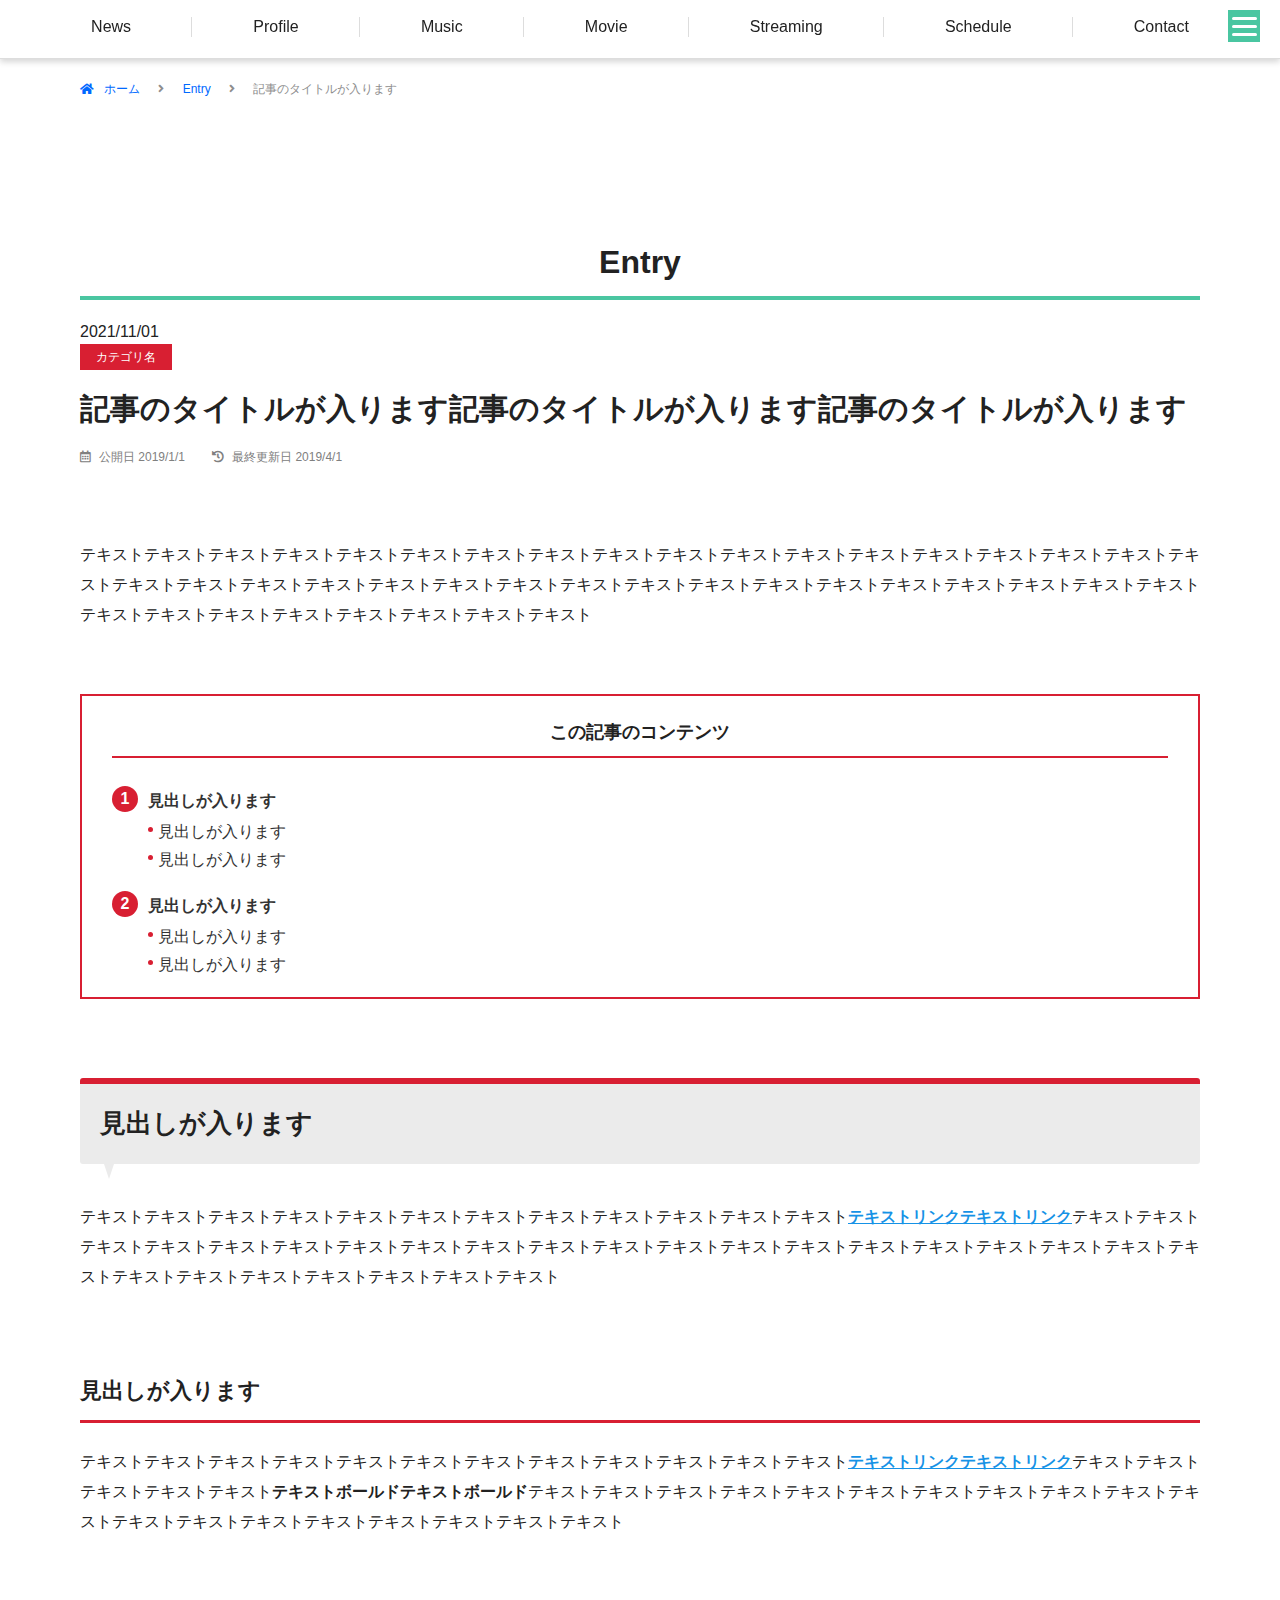
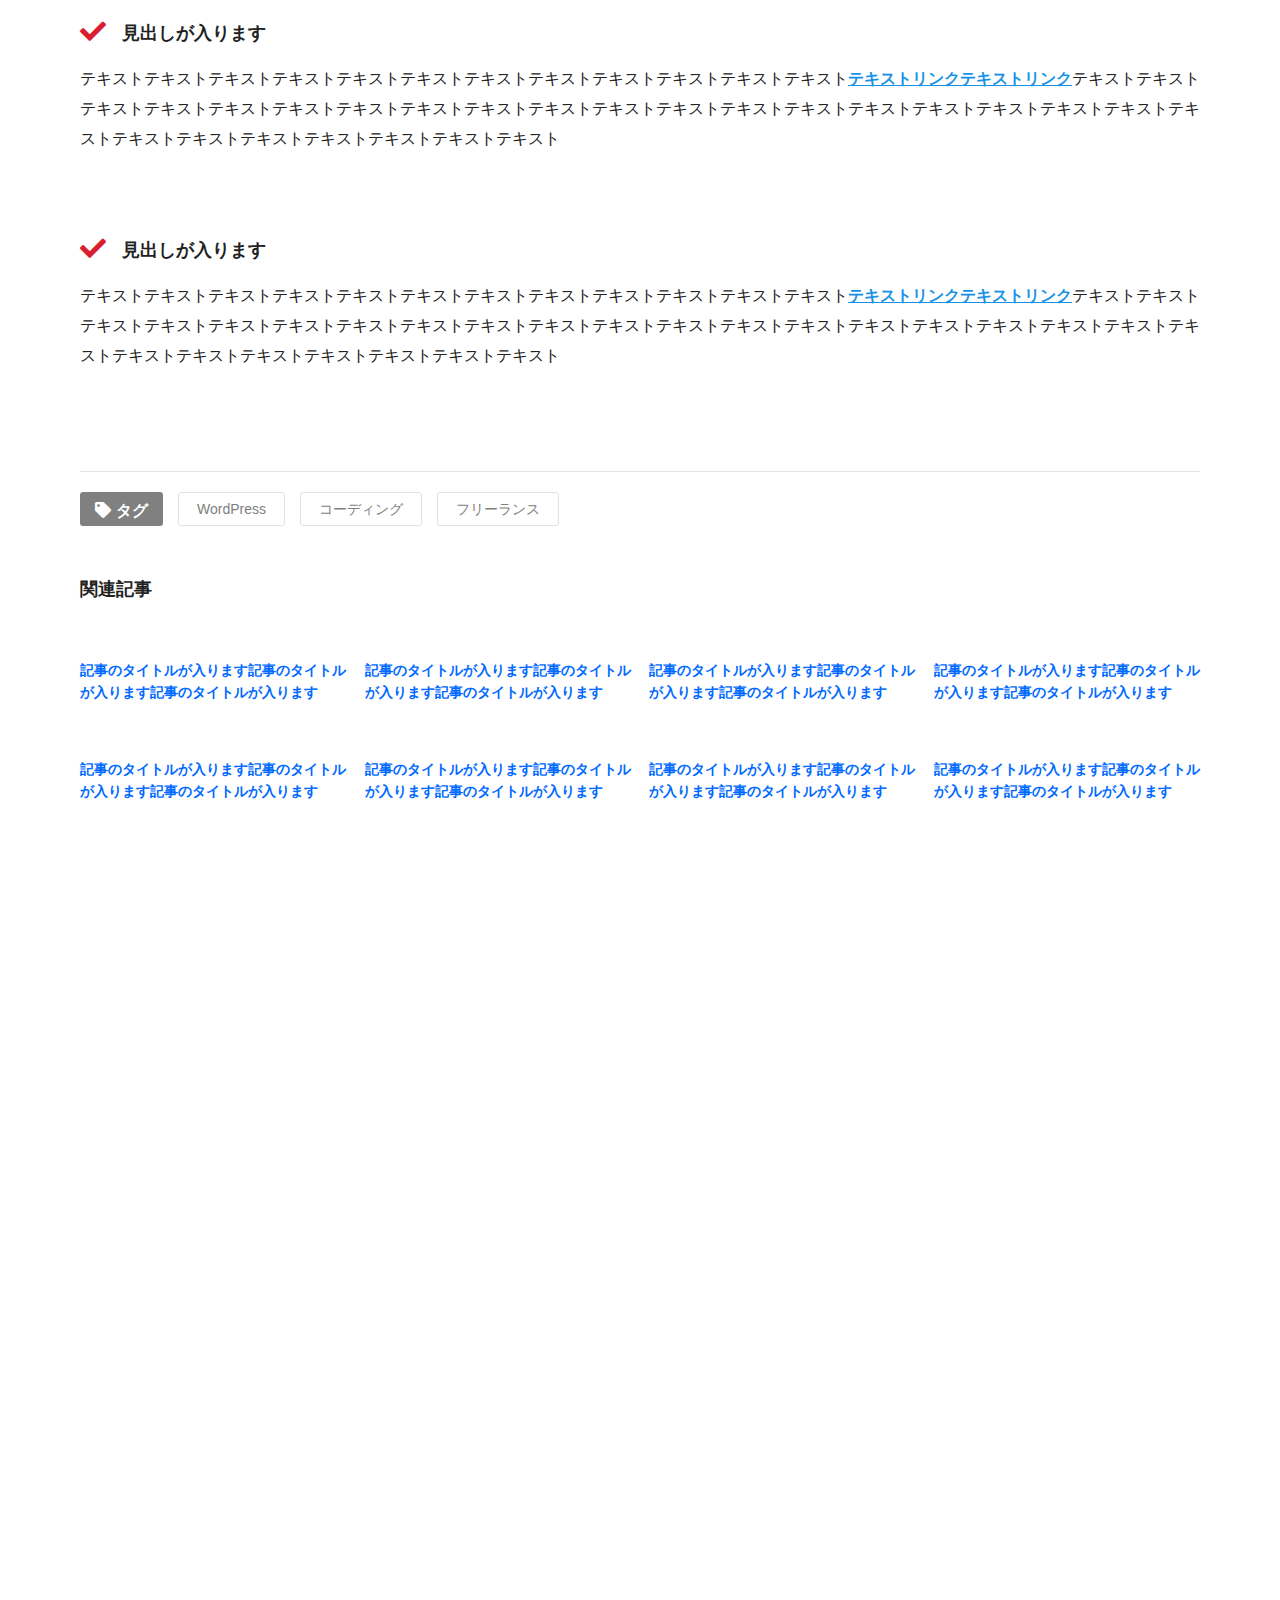
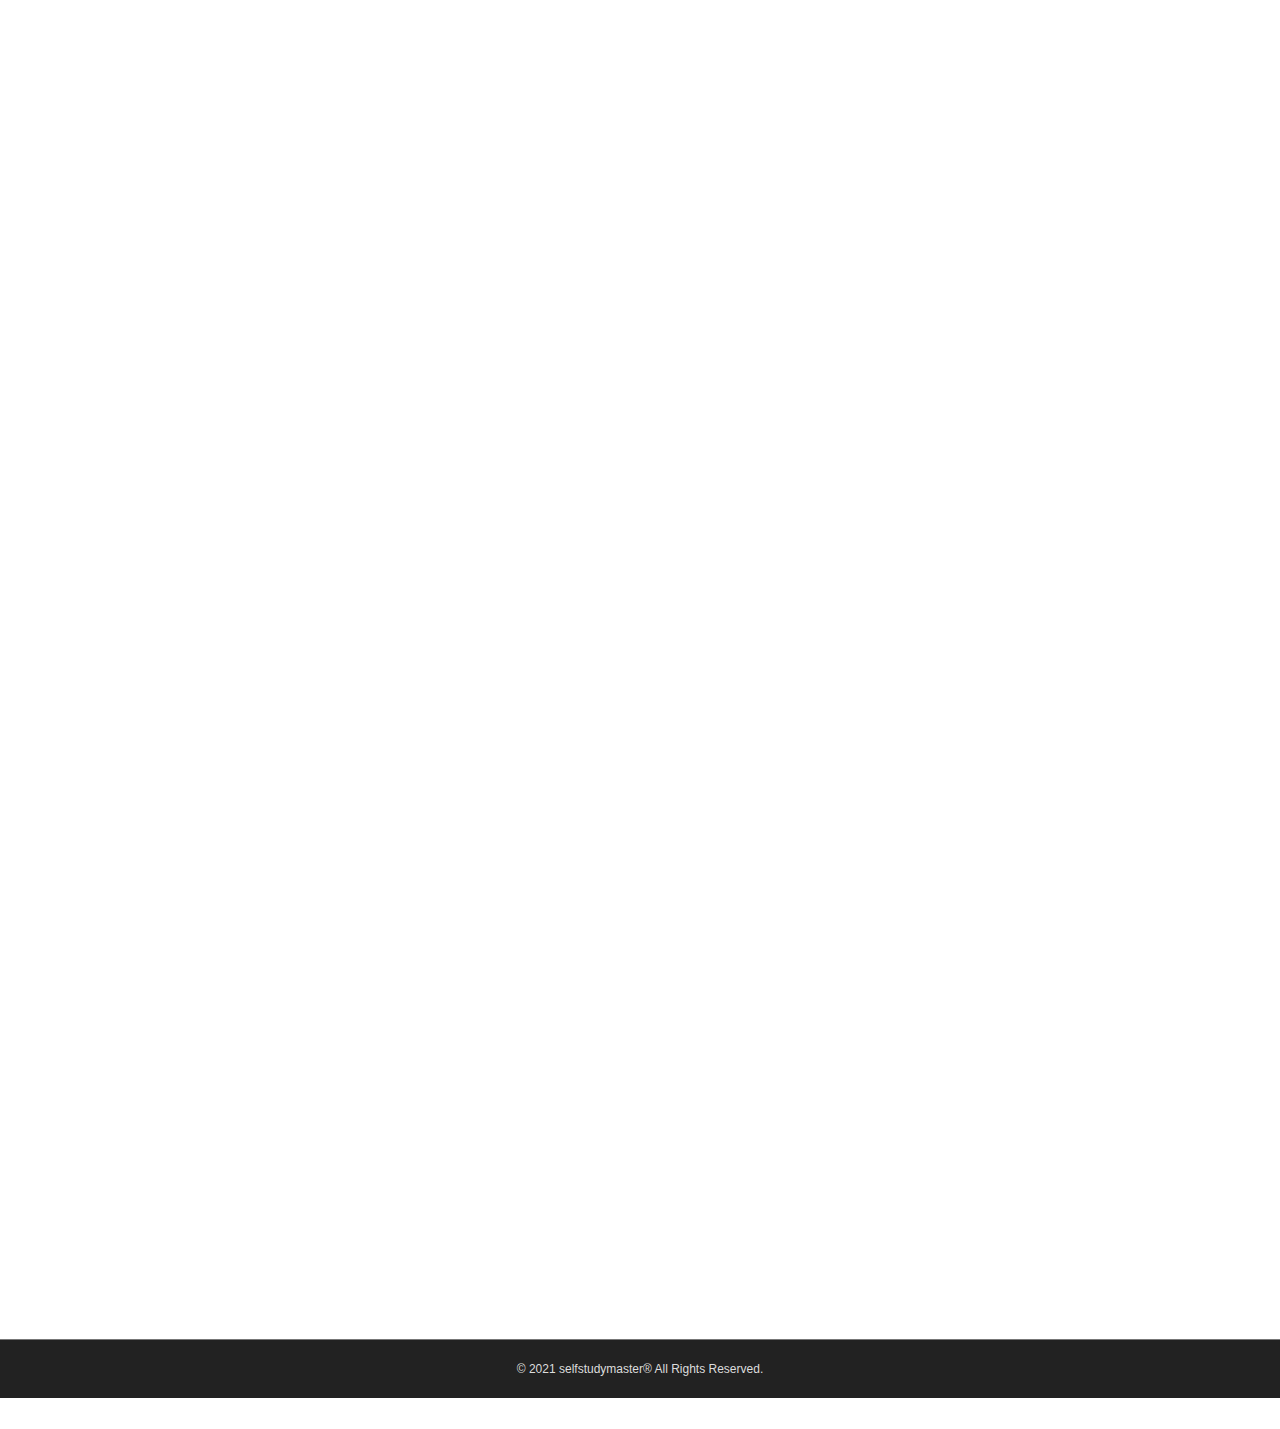
==== commit 2f0c7ba6: "entry.html修正" ====
--- a/entry.html
+++ b/entry.html
@@ -109,130 +109,123 @@
                 
             </ul>
             <!-- entry -->
-            <article class="entry">
-
-                <!-- entry-header -->
-                <div class="entry-header">
-                    <div class="entry-label"><a href="#">カテゴリ名</a></div><!-- /entry-item-tag -->
-                    <h1 class="entry-title">記事のタイトルが入ります記事のタイトルが入ります記事のタイトルが入ります</h1><!-- /entry-title -->
-
-                    <!-- entry-meta -->
-                    <div class="entry-meta">
-                        <time class="entry-published" datetime="2019-01-01">公開日 2019/1/1</time>
-                        <time class="entry-updated" datetime="2019-04-01">最終更新日 2019/4/1</time>
-                    </div><!-- /entry-meta -->
-
-                    <!-- entry-img -->
-                    <div class="entry-img">
-                        <img src="img/entry1.png" alt="">
-                    </div><!-- /entry-img -->
-
-                </div><!-- /entry-header -->
-
-                <!-- entry-body -->
-                <div class="entry-body">
-                    <p>
-                        テキストテキストテキストテキストテキストテキストテキストテキストテキストテキストテキストテキストテキストテキストテキストテキストテキストテキストテキストテキストテキストテキストテキストテキストテキストテキストテキストテキストテキストテキストテキストテキストテキストテキストテキストテキストテキストテキストテキストテキストテキストテキストテキスト
-                    </p>
-
-                    <div id="toc_container">
-                        <p class="toc_title">この記事のコンテンツ</p>
-                        <ul class="toc_list">
-                            <li><a href="#i">見出しが入ります</a>
-                                <ul>
-                                    <li><a href="#">見出しが入ります</a></li>
-                                    <li><a href="#">見出しが入ります</a></li>
-                                </ul>
-                            </li>
-                            <li><a href="#i">見出しが入ります</a>
-                                <ul>
-                                    <li><a href="#">見出しが入ります</a></li>
-                                    <li><a href="#">見出しが入ります</a></li>
-                                </ul>
-                            </li>
-                        </ul>
-                    </div>
-
-                    <h2>見出しが入ります</h2>
-                    <p>テキストテキストテキストテキストテキストテキストテキストテキストテキストテキストテキストテキスト<a
-                            href="#">テキストリンクテキストリンク</a>テキストテキストテキストテキストテキストテキストテキストテキストテキストテキストテキストテキストテキストテキストテキストテキストテキストテキストテキストテキストテキストテキストテキストテキストテキストテキストテキスト
-                    </p>
-                    <h3>見出しが入ります</h3>
-                    <p>テキストテキストテキストテキストテキストテキストテキストテキストテキストテキストテキストテキスト<a
-                            href="#">テキストリンクテキストリンク</a>テキストテキストテキストテキストテキスト<strong>テキストボールドテキストボールド</strong>テキストテキストテキストテキストテキストテキストテキストテキストテキストテキストテキストテキストテキストテキストテキストテキストテキストテキストテキスト
-                    </p>
-                    <h4>見出しが入ります</h4>
-                    <p>テキストテキストテキストテキストテキストテキストテキストテキストテキストテキストテキストテキスト<a
-                            href="#">テキストリンクテキストリンク</a>テキストテキストテキストテキストテキストテキストテキストテキストテキストテキストテキストテキストテキストテキストテキストテキストテキストテキストテキストテキストテキストテキストテキストテキストテキストテキストテキスト
-                    </p>
-                    <h4>見出しが入ります</h4>
-                    <p>テキストテキストテキストテキストテキストテキストテキストテキストテキストテキストテキストテキスト<a
-                            href="#">テキストリンクテキストリンク</a>テキストテキストテキストテキストテキストテキストテキストテキストテキストテキストテキストテキストテキストテキストテキストテキストテキストテキストテキストテキストテキストテキストテキストテキストテキストテキストテキスト
-                    </p>
-                    <div class="entry-btn"><a class="btn" href="">テキストテキスト</a></div><!-- /entry-btn -->
-
-                </div><!-- /entry-body -->
-
-
-                <div class="entry-tag-items">
-                    <div class="entry-tag-head">タグ</div><!-- /entry-tag-head -->
-                    <div class="entry-tag-item"><a href="">WordPress</a></div><!-- /entry-tag-item -->
-                    <div class="entry-tag-item"><a href="">コーディング</a></div><!-- /entry-tag-item -->
-                    <div class="entry-tag-item"><a href="">フリーランス</a></div><!-- /entry-tag-item -->
-                </div><!-- /entry-tag-items -->
-
-
-                <div class="entry-related">
-                    <div class="related-title">関連記事</div>
-
-                    <div class="related-items">
-
-                        <a class="related-item" href="">
-                            <div class="related-item-img"><img src="img/entry1.png" alt=""></div><!-- /related-item-img -->
-                            <div class="related-item-title">記事のタイトルが入ります記事のタイトルが入ります記事のタイトルが入ります</div><!-- /related-item-title -->
-                        </a><!-- /related-item -->
-
-                        <a class="related-item" href="">
-                            <div class="related-item-img"><img src="img/entry1.png" alt=""></div><!-- /related-item-img -->
-                            <div class="related-item-title">記事のタイトルが入ります記事のタイトルが入ります記事のタイトルが入ります</div><!-- /related-item-title -->
-                        </a><!-- /related-item -->
-
-                        <a class="related-item" href="">
-                            <div class="related-item-img"><img src="img/entry1.png" alt=""></div><!-- /related-item-img -->
-                            <div class="related-item-title">記事のタイトルが入ります記事のタイトルが入ります記事のタイトルが入ります</div><!-- /related-item-title -->
-                        </a><!-- /related-item -->
-
-                        <a class="related-item" href="">
-                            <div class="related-item-img"><img src="img/entry1.png" alt=""></div><!-- /related-item-img -->
-                            <div class="related-item-title">記事のタイトルが入ります記事のタイトルが入ります記事のタイトルが入ります</div><!-- /related-item-title -->
-                        </a><!-- /related-item -->
-
-                        <a class="related-item" href="">
-                            <div class="related-item-img"><img src="img/entry1.png" alt=""></div><!-- /related-item-img -->
-                            <div class="related-item-title">記事のタイトルが入ります記事のタイトルが入ります記事のタイトルが入ります</div><!-- /related-item-title -->
-                        </a><!-- /related-item -->
-
-                        <a class="related-item" href="">
-                            <div class="related-item-img"><img src="img/entry1.png" alt=""></div><!-- /related-item-img -->
-                            <div class="related-item-title">記事のタイトルが入ります記事のタイトルが入ります記事のタイトルが入ります</div><!-- /related-item-title -->
-                        </a><!-- /related-item -->
-
-                        <a class="related-item" href="">
-                            <div class="related-item-img"><img src="img/entry1.png" alt=""></div><!-- /related-item-img -->
-                            <div class="related-item-title">記事のタイトルが入ります記事のタイトルが入ります記事のタイトルが入ります</div><!-- /related-item-title -->
-                        </a><!-- /related-item -->
-
-                        <a class="related-item" href="">
-                            <div class="related-item-img"><img src="img/entry1.png" alt=""></div><!-- /related-item-img -->
-                            <div class="related-item-title">記事のタイトルが入ります記事のタイトルが入ります記事のタイトルが入ります</div><!-- /related-item-title -->
-                        </a><!-- /related-item -->
-
-                    </div><!-- /related-items -->
-                </div><!-- /entry-related -->
-
-            </article> <!-- /entry -->
-
-            
+            <!-- entry-header -->
+            <div class="entry-header">
+                <div class="entry-label"><a href="#">カテゴリ名</a></div><!-- /entry-item-tag -->
+                <h1 class="entry-title">記事のタイトルが入ります記事のタイトルが入ります記事のタイトルが入ります</h1><!-- /entry-title -->
+
+                <!-- entry-meta -->
+                <div class="entry-meta">
+                    <time class="entry-published" datetime="2019-01-01">公開日 2019/1/1</time>
+                    <time class="entry-updated" datetime="2019-04-01">最終更新日 2019/4/1</time>
+                </div><!-- /entry-meta -->
+
+                <!-- entry-img -->
+                <div class="entry-img">
+                    <img src="img/entry1.png" alt="">
+                </div><!-- /entry-img -->
+
+            </div><!-- /entry-header -->
+
+            <!-- entry-body -->
+            <div class="entry-body">
+                <p>
+                    テキストテキストテキストテキストテキストテキストテキストテキストテキストテキストテキストテキストテキストテキストテキストテキストテキストテキストテキストテキストテキストテキストテキストテキストテキストテキストテキストテキストテキストテキストテキストテキストテキストテキストテキストテキストテキストテキストテキストテキストテキストテキストテキスト
+                </p>
+
+                <div id="toc_container">
+                    <p class="toc_title">この記事のコンテンツ</p>
+                    <ul class="toc_list">
+                        <li><a href="#i">見出しが入ります</a>
+                            <ul>
+                                <li><a href="#">見出しが入ります</a></li>
+                                <li><a href="#">見出しが入ります</a></li>
+                            </ul>
+                        </li>
+                        <li><a href="#i">見出しが入ります</a>
+                            <ul>
+                                <li><a href="#">見出しが入ります</a></li>
+                                <li><a href="#">見出しが入ります</a></li>
+                            </ul>
+                        </li>
+                    </ul>
+                </div>
+
+                <h2>見出しが入ります</h2>
+                <p>テキストテキストテキストテキストテキストテキストテキストテキストテキストテキストテキストテキスト<a
+                        href="#">テキストリンクテキストリンク</a>テキストテキストテキストテキストテキストテキストテキストテキストテキストテキストテキストテキストテキストテキストテキストテキストテキストテキストテキストテキストテキストテキストテキストテキストテキストテキストテキスト
+                </p>
+                <h3>見出しが入ります</h3>
+                <p>テキストテキストテキストテキストテキストテキストテキストテキストテキストテキストテキストテキスト<a
+                        href="#">テキストリンクテキストリンク</a>テキストテキストテキストテキストテキスト<strong>テキストボールドテキストボールド</strong>テキストテキストテキストテキストテキストテキストテキストテキストテキストテキストテキストテキストテキストテキストテキストテキストテキストテキストテキスト
+                </p>
+                <h4>見出しが入ります</h4>
+                <p>テキストテキストテキストテキストテキストテキストテキストテキストテキストテキストテキストテキスト<a
+                        href="#">テキストリンクテキストリンク</a>テキストテキストテキストテキストテキストテキストテキストテキストテキストテキストテキストテキストテキストテキストテキストテキストテキストテキストテキストテキストテキストテキストテキストテキストテキストテキストテキスト
+                </p>
+                <h4>見出しが入ります</h4>
+                <p>テキストテキストテキストテキストテキストテキストテキストテキストテキストテキストテキストテキスト<a
+                        href="#">テキストリンクテキストリンク</a>テキストテキストテキストテキストテキストテキストテキストテキストテキストテキストテキストテキストテキストテキストテキストテキストテキストテキストテキストテキストテキストテキストテキストテキストテキストテキストテキスト
+                </p>
+                <div class="entry-btn"><a class="btn" href="">テキストテキスト</a></div><!-- /entry-btn -->
+            </div><!-- /entry-body -->
+
+
+            <div class="entry-tag-items">
+                <div class="entry-tag-head">タグ</div><!-- /entry-tag-head -->
+                <div class="entry-tag-item"><a href="">WordPress</a></div><!-- /entry-tag-item -->
+                <div class="entry-tag-item"><a href="">コーディング</a></div><!-- /entry-tag-item -->
+                <div class="entry-tag-item"><a href="">フリーランス</a></div><!-- /entry-tag-item -->
+            </div><!-- /entry-tag-items -->
+
+
+            <div class="entry-related">
+                <div class="related-title">関連記事</div>
+
+                <div class="related-items">
+
+                    <a class="related-item" href="">
+                        <div class="related-item-img"><img src="img/entry1.png" alt=""></div><!-- /related-item-img -->
+                        <div class="related-item-title">記事のタイトルが入ります記事のタイトルが入ります記事のタイトルが入ります</div><!-- /related-item-title -->
+                    </a><!-- /related-item -->
+
+                    <a class="related-item" href="">
+                        <div class="related-item-img"><img src="img/entry1.png" alt=""></div><!-- /related-item-img -->
+                        <div class="related-item-title">記事のタイトルが入ります記事のタイトルが入ります記事のタイトルが入ります</div><!-- /related-item-title -->
+                    </a><!-- /related-item -->
+
+                    <a class="related-item" href="">
+                        <div class="related-item-img"><img src="img/entry1.png" alt=""></div><!-- /related-item-img -->
+                        <div class="related-item-title">記事のタイトルが入ります記事のタイトルが入ります記事のタイトルが入ります</div><!-- /related-item-title -->
+                    </a><!-- /related-item -->
+
+                    <a class="related-item" href="">
+                        <div class="related-item-img"><img src="img/entry1.png" alt=""></div><!-- /related-item-img -->
+                        <div class="related-item-title">記事のタイトルが入ります記事のタイトルが入ります記事のタイトルが入ります</div><!-- /related-item-title -->
+                    </a><!-- /related-item -->
+
+                    <a class="related-item" href="">
+                        <div class="related-item-img"><img src="img/entry1.png" alt=""></div><!-- /related-item-img -->
+                        <div class="related-item-title">記事のタイトルが入ります記事のタイトルが入ります記事のタイトルが入ります</div><!-- /related-item-title -->
+                    </a><!-- /related-item -->
+
+                    <a class="related-item" href="">
+                        <div class="related-item-img"><img src="img/entry1.png" alt=""></div><!-- /related-item-img -->
+                        <div class="related-item-title">記事のタイトルが入ります記事のタイトルが入ります記事のタイトルが入ります</div><!-- /related-item-title -->
+                    </a><!-- /related-item -->
+
+                    <a class="related-item" href="">
+                        <div class="related-item-img"><img src="img/entry1.png" alt=""></div><!-- /related-item-img -->
+                        <div class="related-item-title">記事のタイトルが入ります記事のタイトルが入ります記事のタイトルが入ります</div><!-- /related-item-title -->
+                    </a><!-- /related-item -->
+
+                    <a class="related-item" href="">
+                        <div class="related-item-img"><img src="img/entry1.png" alt=""></div><!-- /related-item-img -->
+                        <div class="related-item-title">記事のタイトルが入ります記事のタイトルが入ります記事のタイトルが入ります</div><!-- /related-item-title -->
+                    </a><!-- /related-item -->
+
+                </div><!-- /related-items -->
+            </div><!-- /entry-related -->
         </section>
 
         <!--サイドバー-->
@@ -386,6 +379,7 @@
 
 			</aside><!-- secondary -->
         </section>
+
     </main>
 
     <footer>
--- a/css/style.css
+++ b/css/style.css
@@ -399,6 +399,7 @@
 	width: 100%;
 }
 
+/* サイドバー */
 #secondary {
 	margin-left: auto;
 	width: 30.90909%;
@@ -2758,7 +2759,7 @@
         margin-bottom: 14px;
     }
 
-    /*=========パンくずリスト=======*/
+    /*=========サイドバー=======*/
 
     #primary {
         margin-bottom: 70px;
